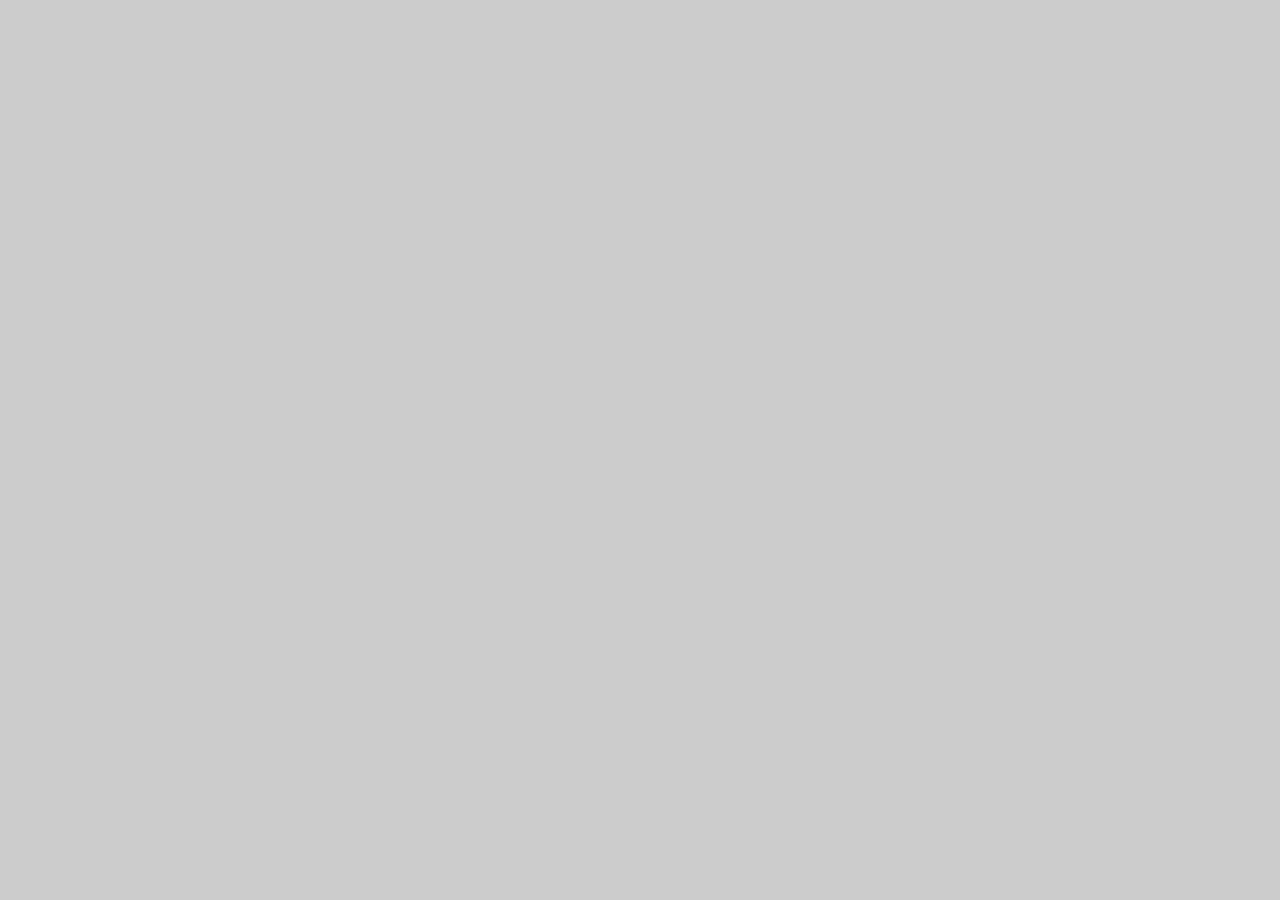
==== index.html @ 896a2d6a "version 1" ====
<!DOCTYPE html>
<html>
<head>
	<title>SKI-LEARN - Learn More, Think More, Archive More</title>
	<!-- META TAGS -->
	<meta charset="utf-8">
	<meta name="viewport" content="width=device-width, initial-scale=1.0">
	<meta name="author" content="Ski Learn">
	<meta name="description" content="Ski-Learn is a online educational platform the focuses on making learning easy">

	<!-- STYLES -->
	<link rel="stylesheet" href="assets/css/bootstrap.min.css">
	<link rel="stylesheet" href="assets/css/animsition.min.css">
	<link rel="stylesheet" href="assets/css/style.css">
	<link rel="stylesheet" href="assets/css/material-kit.css">
		<link rel="stylesheet" href="assets/css/font-awesome.min.css">
</head>
<body class="animsition">
		<!-- HERO SECTION  -->
	<div class="site-hero ">
		<div class=" bird-box">
			<div class="logo">

		<ul class="slides">
			<li>
				<div><span class="small-title uppercase montserrat-text">Welcome To</span></div>
				<div class="big-title uppercase montserrat-text">Ski-Learn</div>
				<h3>An online platform that uses various machine learning algorithm to help students study Faster and better than before.</h3>
				<a href="pre-register/signin.html" class="btn btn-info btn-raised btn-round">
					Pre-Register
				</a>
				<a type="button" class="btn btn-info btn-raised btn-round">
					Take Survey
				</a><br>
				<a href="https://twitter.com/basictechy" class="btn btn-success btn-raised btn-round">
					Meet Andrew Ben Richard <i class="fa fa-twitter-square"></i>
				</a>
				<a type="button" class="btn btn-success btn-raised btn-round">
					Crowd Fund Us @ Indiegogo <i class="fa fa-thumbs-up"></i>
				</a>
			</li>
			<!-- <li>
				<div><span class="small-title uppercase montserrat-text">Coming soon</span></div>
				<div class="big-title uppercase montserrat-text">Feel free to Pre-register</div>
				<p>You are free to pre-register to Ski-learn and also to take our questaionaire</p>
				<a type="button" class="btn btn-info btn-raised">
					Pre-Register
				</a>
				<a type="button" class="btn btn-info btn-raised">
					Take Survey
				</a>
			</li> -->
		</ul>
<style media="screen">
.willo {
    color: #3EBDF6;
    position: absolute;
    top: 96%;
    left: 31%;
    font-size: x-large;
    font-weight: bold;
}
</style>
		</div>
		<div class="col-md-12 willo" >
			<p>
				Coming to you by Andrew Ben Richard.
			</p>
		</div>
		</div>
	</div>

	<!-- SCRIPTS -->
	<script type="text/javascript" src="assets/js/jquery-2.1.4.min.js"></script>
	<script type="text/javascript" src="assets/js/jquery.flexslider.js"></script>
	<script type="text/javascript" src="assets/js/jquery.animsition.min.js"></script>
	<script type="text/javascript" src="assets/js/wow.min.js"></script>
	<script type="text/javascript" src="assets/js/main.js"></script>

	<script type="text/javascript" charset="utf-8">
		$(window).load(function() {
			new WOW().init();

			// initialise flexslider
			$('.site-hero').flexslider({
				animation: "fade",
				directionNav: false,
				controlNav: false,
				keyboardNav: true,
				slideToStart: 0,
				animationLoop: true,
				pauseOnHover: false,
				slideshowSpeed: 4000,
			});


			// initialize isotope
			var $container = $('.portfolio_container');
			$container.isotope({
				filter: '*',
			});

			$('.portfolio_filter a').click(function(){
				$('.portfolio_filter .active').removeClass('active');
				$(this).addClass('active');

				var selector = $(this).attr('data-filter');
				$container.isotope({
					filter: selector,
					animationOptions: {
						duration: 500,
						animationEngine : "jquery"
					}
				});
				return false;
			});
		});
	</script>
</body>
</html>
---- assets/css/style.css ----
@import url(https://fonts.googleapis.com/css?family=Montserrat:400,700); /* Montserrat font */
@import url(https://fonts.googleapis.com/css?family=Open+Sans:400,300,600,700,800); /* Open sans font */

body{
	/*background: rgb(41,182,246);*/
	color:#fff;
	font-family: "Open sans", sans-serif;
	font-size: 14px;
	-webkit-font-smoothing: antialiased;
    -moz-osx-font-smoothing: grayscale;
    overflow-x: hidden;
}
.site-hero ul.slides{
	height: 450px; /* 850 - 400 */
	width: 100%;
	position: absolute;
	top:100px;
}
.site-hero ul.slides li{
	opacity: 0;
	text-align: center;
	position: absolute;
	top:50%;
	left: 50%;
	-webkit-transform:translate(-50%, -50%);
	    -ms-transform:translate(-50%, -50%);
	        transform:translate(-50%, -50%);
}
.site-hero .small-title{
	color:#fff;
	padding: 7px 12px;
	background-color: rgb(3,169,244);
	display: inline-block;
}
.site-hero .big-title{
	font-size: 48px;
	color:rgb(3,169,244);
	padding: 10px 40px;
	border:solid 10px rgb(3,169,244);
	display: inline-block;
	margin-bottom: 30px;
}
.site-hero h3{
	width: 50%;
	margin: 0 auto;
	color:rgb(3,169,244);
	font-weight: bolder;
}


@media (max-width: 991px) {
	.site-hero ul.slides{height: 750px;}
	.agency{margin-top: 30px;}
	.agency img{margin-bottom: 30px;}
	.agency .section-title{margin: 0 auto;text-align: center;}
	.agency p{text-align: center;}
}

  .bird-box {
      position: relative;
      height: 705px;
      background-image: url(../../c.png);
      background-size: cover;
      background-position: top center;
      background-attachment: fixed;
      overflow: hidden;
      background-repeat: no-repeat;
  }
---- assets/css/material-kit.css ----
/* ANIMATION */
/* SHADOWS */
/* Shadows (from mdl http://www.getmdl.io/) */
body {
  background-color: #CCCCCC;
}
body.inverse {
  background: #333333;
}
body.inverse, body.inverse .form-control {
  color: #ffffff;
}
body.inverse .modal,
body.inverse .modal .form-control,
body.inverse .panel-default,
body.inverse .panel-default .form-control,
body.inverse .card,
body.inverse .card .form-control {
  background-color: initial;
  color: initial;
}

.life-of-material-kit {
  background: #FFFFFF;
}

body, h1, h2, h3, h4, h5, h6, .h1, .h2, .h3, .h4 {
  font-family: "Roboto", "Helvetica", "Arial", sans-serif;
  font-weight: 300;
  line-height: 1.5em;
}

a, a:hover, a:focus {
  color: #9c27b0;
}
a .material-icons, a:hover .material-icons, a:focus .material-icons {
  vertical-align: middle;
}

/*           Animations              */
.animation-transition-general, .carousel .carousel-indicators li {
  -webkit-transition: all 300ms linear;
  -moz-transition: all 300ms linear;
  -o-transition: all 300ms linear;
  -ms-transition: all 300ms linear;
  transition: all 300ms linear;
}

.animation-transition-slow {
  -webkit-transition: all 370ms linear;
  -moz-transition: all 370ms linear;
  -o-transition: all 370ms linear;
  -ms-transition: all 370ms linear;
  transition: all 370ms linear;
}

.animation-transition-fast, .navbar {
  -webkit-transition: all 150ms ease 0s;
  -moz-transition: all 150ms ease 0s;
  -o-transition: all 150ms ease 0s;
  -ms-transition: all 150ms ease 0s;
  transition: all 150ms ease 0s;
}

.form-horizontal .radio,
.form-horizontal .checkbox,
.form-horizontal .radio-inline,
.form-horizontal .checkbox-inline {
  padding-top: 0;
}
.form-horizontal .radio {
  margin-bottom: 10px;
}
.form-horizontal label {
  text-align: right;
}
.form-horizontal label.control-label {
  margin: 0;
}

.btn,
.input-group-btn .btn {
  border: none;
  border-radius: 3px;
  position: relative;
  padding: 12px 30px;
  margin: 10px 1px;
  font-size: 12px;
  font-weight: 400;
  text-transform: uppercase;
  letter-spacing: 0;
  will-change: box-shadow, transform;
  transition: box-shadow 0.2s cubic-bezier(0.4, 0, 1, 1), background-color 0.2s cubic-bezier(0.4, 0, 0.2, 1), color 0.2s cubic-bezier(0.4, 0, 0.2, 1);
  background: transparent;
}
.btn::-moz-focus-inner,
.input-group-btn .btn::-moz-focus-inner {
  border: 0;
}
.btn:not(.btn-raised),
.input-group-btn .btn:not(.btn-raised) {
  box-shadow: none;
}
.btn:not(.btn-raised), .btn:not(.btn-raised).btn-default,
.input-group-btn .btn:not(.btn-raised),
.input-group-btn .btn:not(.btn-raised).btn-default {
  color: rgba(0,0,0, 0.87);
}
.btn:not(.btn-raised).btn-inverse,
.input-group-btn .btn:not(.btn-raised).btn-inverse {
  color: #3f51b5;
}
.btn:not(.btn-raised).btn-primary,
.input-group-btn .btn:not(.btn-raised).btn-primary {
  color: #9c27b0;
}
.btn:not(.btn-raised).btn-success,
.input-group-btn .btn:not(.btn-raised).btn-success {
  color: #4caf50;
}
.btn:not(.btn-raised).btn-info,
.input-group-btn .btn:not(.btn-raised).btn-info {
  color: #03a9f4;
}
.btn:not(.btn-raised).btn-warning,
.input-group-btn .btn:not(.btn-raised).btn-warning {
  color: #fbc02d;
}
.btn:not(.btn-raised).btn-danger,
.input-group-btn .btn:not(.btn-raised).btn-danger {
  color: #f44336;
}
.btn:not(.btn-raised):not(.btn-link):hover, .btn:not(.btn-raised):not(.btn-link):focus,
.input-group-btn .btn:not(.btn-raised):not(.btn-link):hover,
.input-group-btn .btn:not(.btn-raised):not(.btn-link):focus {
  background-color: transparent;
}
.btn:focus, .btn:active, .btn:active:focus,
.input-group-btn .btn:focus,
.input-group-btn .btn:active,
.input-group-btn .btn:active:focus {
  outline: 0;
}
.btn.btn-raised, .btn.btn-raised.btn-default, .btn.btn-fab, .btn.btn-fab.btn-default, .btn-group-raised .btn, .btn-group-raised .btn.btn-default,
.input-group-btn .btn.btn-raised,
.input-group-btn .btn.btn-raised.btn-default,
.input-group-btn .btn.btn-fab,
.input-group-btn .btn.btn-fab.btn-default, .btn-group-raised
.input-group-btn .btn, .btn-group-raised
.input-group-btn .btn.btn-default {
  background-color: #EEEEEE;
  color: rgba(0,0,0, 0.87);
}
.btn.btn-raised.btn-inverse, .btn.btn-fab.btn-inverse, .btn-group-raised .btn.btn-inverse,
.input-group-btn .btn.btn-raised.btn-inverse,
.input-group-btn .btn.btn-fab.btn-inverse, .btn-group-raised
.input-group-btn .btn.btn-inverse {
  background-color: #3f51b5;
  color: contrast-color(#3f51b5, #000000, #ffffff);
}
.btn.btn-raised.btn-primary, .btn.btn-fab.btn-primary, .btn-group-raised .btn.btn-primary,
.input-group-btn .btn.btn-raised.btn-primary,
.input-group-btn .btn.btn-fab.btn-primary, .btn-group-raised
.input-group-btn .btn.btn-primary {
  background-color: #9c27b0;
  color: #ffffff;
}
.btn.btn-raised.btn-success, .btn.btn-fab.btn-success, .btn-group-raised .btn.btn-success,
.input-group-btn .btn.btn-raised.btn-success,
.input-group-btn .btn.btn-fab.btn-success, .btn-group-raised
.input-group-btn .btn.btn-success {
  background-color: #4caf50;
  color: #ffffff;
}
.btn.btn-raised.btn-info, .btn.btn-fab.btn-info, .btn-group-raised .btn.btn-info,
.input-group-btn .btn.btn-raised.btn-info,
.input-group-btn .btn.btn-fab.btn-info, .btn-group-raised
.input-group-btn .btn.btn-info {
  background-color: #03a9f4;
  color: #ffffff;
}
.btn.btn-raised.btn-warning, .btn.btn-fab.btn-warning, .btn-group-raised .btn.btn-warning,
.input-group-btn .btn.btn-raised.btn-warning,
.input-group-btn .btn.btn-fab.btn-warning, .btn-group-raised
.input-group-btn .btn.btn-warning {
  background-color: #fbc02d;
  color: #ffffff;
}
.btn.btn-raised.btn-danger, .btn.btn-fab.btn-danger, .btn-group-raised .btn.btn-danger,
.input-group-btn .btn.btn-raised.btn-danger,
.input-group-btn .btn.btn-fab.btn-danger, .btn-group-raised
.input-group-btn .btn.btn-danger {
  background-color: #f44336;
  color: #ffffff;
}
.btn.btn-raised:not(.btn-link), .btn-group-raised .btn:not(.btn-link),
.input-group-btn .btn.btn-raised:not(.btn-link), .btn-group-raised
.input-group-btn .btn:not(.btn-link) {
  box-shadow: 0 2px 2px 0 rgba(0, 0, 0, 0.14), 0 3px 1px -2px rgba(0, 0, 0, 0.2), 0 1px 5px 0 rgba(0, 0, 0, 0.12);
}
.btn.btn-raised:not(.btn-link):hover, .btn.btn-raised:not(.btn-link):focus, .btn.btn-raised:not(.btn-link).active, .btn.btn-raised:not(.btn-link):active, .btn-group-raised .btn:not(.btn-link):hover, .btn-group-raised .btn:not(.btn-link):focus, .btn-group-raised .btn:not(.btn-link).active, .btn-group-raised .btn:not(.btn-link):active,
.input-group-btn .btn.btn-raised:not(.btn-link):hover,
.input-group-btn .btn.btn-raised:not(.btn-link):focus,
.input-group-btn .btn.btn-raised:not(.btn-link).active,
.input-group-btn .btn.btn-raised:not(.btn-link):active, .btn-group-raised
.input-group-btn .btn:not(.btn-link):hover, .btn-group-raised
.input-group-btn .btn:not(.btn-link):focus, .btn-group-raised
.input-group-btn .btn:not(.btn-link).active, .btn-group-raised
.input-group-btn .btn:not(.btn-link):active {
  outline: 0;
}
.btn.btn-raised:not(.btn-link):hover, .btn.btn-raised:not(.btn-link):hover.btn-default, .btn.btn-raised:not(.btn-link):focus, .btn.btn-raised:not(.btn-link):focus.btn-default, .btn.btn-raised:not(.btn-link).active, .btn.btn-raised:not(.btn-link).active.btn-default, .btn.btn-raised:not(.btn-link):active, .btn.btn-raised:not(.btn-link):active.btn-default, .btn-group-raised .btn:not(.btn-link):hover, .btn-group-raised .btn:not(.btn-link):hover.btn-default, .btn-group-raised .btn:not(.btn-link):focus, .btn-group-raised .btn:not(.btn-link):focus.btn-default, .btn-group-raised .btn:not(.btn-link).active, .btn-group-raised .btn:not(.btn-link).active.btn-default, .btn-group-raised .btn:not(.btn-link):active, .btn-group-raised .btn:not(.btn-link):active.btn-default,
.input-group-btn .btn.btn-raised:not(.btn-link):hover,
.input-group-btn .btn.btn-raised:not(.btn-link):hover.btn-default,
.input-group-btn .btn.btn-raised:not(.btn-link):focus,
.input-group-btn .btn.btn-raised:not(.btn-link):focus.btn-default,
.input-group-btn .btn.btn-raised:not(.btn-link).active,
.input-group-btn .btn.btn-raised:not(.btn-link).active.btn-default,
.input-group-btn .btn.btn-raised:not(.btn-link):active,
.input-group-btn .btn.btn-raised:not(.btn-link):active.btn-default, .btn-group-raised
.input-group-btn .btn:not(.btn-link):hover, .btn-group-raised
.input-group-btn .btn:not(.btn-link):hover.btn-default, .btn-group-raised
.input-group-btn .btn:not(.btn-link):focus, .btn-group-raised
.input-group-btn .btn:not(.btn-link):focus.btn-default, .btn-group-raised
.input-group-btn .btn:not(.btn-link).active, .btn-group-raised
.input-group-btn .btn:not(.btn-link).active.btn-default, .btn-group-raised
.input-group-btn .btn:not(.btn-link):active, .btn-group-raised
.input-group-btn .btn:not(.btn-link):active.btn-default {
  background-color: contrast-color(#EEEEEE, #e4e4e4, #f8f8f8);
}
.btn.btn-raised:not(.btn-link):hover.btn-inverse, .btn.btn-raised:not(.btn-link):focus.btn-inverse, .btn.btn-raised:not(.btn-link).active.btn-inverse, .btn.btn-raised:not(.btn-link):active.btn-inverse, .btn-group-raised .btn:not(.btn-link):hover.btn-inverse, .btn-group-raised .btn:not(.btn-link):focus.btn-inverse, .btn-group-raised .btn:not(.btn-link).active.btn-inverse, .btn-group-raised .btn:not(.btn-link):active.btn-inverse,
.input-group-btn .btn.btn-raised:not(.btn-link):hover.btn-inverse,
.input-group-btn .btn.btn-raised:not(.btn-link):focus.btn-inverse,
.input-group-btn .btn.btn-raised:not(.btn-link).active.btn-inverse,
.input-group-btn .btn.btn-raised:not(.btn-link):active.btn-inverse, .btn-group-raised
.input-group-btn .btn:not(.btn-link):hover.btn-inverse, .btn-group-raised
.input-group-btn .btn:not(.btn-link):focus.btn-inverse, .btn-group-raised
.input-group-btn .btn:not(.btn-link).active.btn-inverse, .btn-group-raised
.input-group-btn .btn:not(.btn-link):active.btn-inverse {
  background-color: contrast-color(#3f51b5, #3a4aa6, #495bc0);
}
.btn.btn-raised:not(.btn-link):hover.btn-primary, .btn.btn-raised:not(.btn-link):focus.btn-primary, .btn.btn-raised:not(.btn-link).active.btn-primary, .btn.btn-raised:not(.btn-link):active.btn-primary, .btn-group-raised .btn:not(.btn-link):hover.btn-primary, .btn-group-raised .btn:not(.btn-link):focus.btn-primary, .btn-group-raised .btn:not(.btn-link).active.btn-primary, .btn-group-raised .btn:not(.btn-link):active.btn-primary,
.input-group-btn .btn.btn-raised:not(.btn-link):hover.btn-primary,
.input-group-btn .btn.btn-raised:not(.btn-link):focus.btn-primary,
.input-group-btn .btn.btn-raised:not(.btn-link).active.btn-primary,
.input-group-btn .btn.btn-raised:not(.btn-link):active.btn-primary, .btn-group-raised
.input-group-btn .btn:not(.btn-link):hover.btn-primary, .btn-group-raised
.input-group-btn .btn:not(.btn-link):focus.btn-primary, .btn-group-raised
.input-group-btn .btn:not(.btn-link).active.btn-primary, .btn-group-raised
.input-group-btn .btn:not(.btn-link):active.btn-primary {
  background-color: contrast-color(#9c27b0, #8d239f, #ab2bc1);
}
.btn.btn-raised:not(.btn-link):hover.btn-success, .btn.btn-raised:not(.btn-link):focus.btn-success, .btn.btn-raised:not(.btn-link).active.btn-success, .btn.btn-raised:not(.btn-link):active.btn-success, .btn-group-raised .btn:not(.btn-link):hover.btn-success, .btn-group-raised .btn:not(.btn-link):focus.btn-success, .btn-group-raised .btn:not(.btn-link).active.btn-success, .btn-group-raised .btn:not(.btn-link):active.btn-success,
.input-group-btn .btn.btn-raised:not(.btn-link):hover.btn-success,
.input-group-btn .btn.btn-raised:not(.btn-link):focus.btn-success,
.input-group-btn .btn.btn-raised:not(.btn-link).active.btn-success,
.input-group-btn .btn.btn-raised:not(.btn-link):active.btn-success, .btn-group-raised
.input-group-btn .btn:not(.btn-link):hover.btn-success, .btn-group-raised
.input-group-btn .btn:not(.btn-link):focus.btn-success, .btn-group-raised
.input-group-btn .btn:not(.btn-link).active.btn-success, .btn-group-raised
.input-group-btn .btn:not(.btn-link):active.btn-success {
  background-color: contrast-color(#4caf50, #46a149, #59b75c);
}
.btn.btn-raised:not(.btn-link):hover.btn-info, .btn.btn-raised:not(.btn-link):focus.btn-info, .btn.btn-raised:not(.btn-link).active.btn-info, .btn.btn-raised:not(.btn-link):active.btn-info, .btn-group-raised .btn:not(.btn-link):hover.btn-info, .btn-group-raised .btn:not(.btn-link):focus.btn-info, .btn-group-raised .btn:not(.btn-link).active.btn-info, .btn-group-raised .btn:not(.btn-link):active.btn-info,
.input-group-btn .btn.btn-raised:not(.btn-link):hover.btn-info,
.input-group-btn .btn.btn-raised:not(.btn-link):focus.btn-info,
.input-group-btn .btn.btn-raised:not(.btn-link).active.btn-info,
.input-group-btn .btn.btn-raised:not(.btn-link):active.btn-info, .btn-group-raised
.input-group-btn .btn:not(.btn-link):hover.btn-info, .btn-group-raised
.input-group-btn .btn:not(.btn-link):focus.btn-info, .btn-group-raised
.input-group-btn .btn:not(.btn-link).active.btn-info, .btn-group-raised
.input-group-btn .btn:not(.btn-link):active.btn-info {
  background-color: contrast-color(#03a9f4, #039be0, #0fb2fc);
}
.btn.btn-raised:not(.btn-link):hover.btn-warning, .btn.btn-raised:not(.btn-link):focus.btn-warning, .btn.btn-raised:not(.btn-link).active.btn-warning, .btn.btn-raised:not(.btn-link):active.btn-warning, .btn-group-raised .btn:not(.btn-link):hover.btn-warning, .btn-group-raised .btn:not(.btn-link):focus.btn-warning, .btn-group-raised .btn:not(.btn-link).active.btn-warning, .btn-group-raised .btn:not(.btn-link):active.btn-warning,
.input-group-btn .btn.btn-raised:not(.btn-link):hover.btn-warning,
.input-group-btn .btn.btn-raised:not(.btn-link):focus.btn-warning,
.input-group-btn .btn.btn-raised:not(.btn-link).active.btn-warning,
.input-group-btn .btn.btn-raised:not(.btn-link):active.btn-warning, .btn-group-raised
.input-group-btn .btn:not(.btn-link):hover.btn-warning, .btn-group-raised
.input-group-btn .btn:not(.btn-link):focus.btn-warning, .btn-group-raised
.input-group-btn .btn:not(.btn-link).active.btn-warning, .btn-group-raised
.input-group-btn .btn:not(.btn-link):active.btn-warning {
  background-color: contrast-color(#fbc02d, #fbba19, #fbc641);
}
.btn.btn-raised:not(.btn-link):hover.btn-danger, .btn.btn-raised:not(.btn-link):focus.btn-danger, .btn.btn-raised:not(.btn-link).active.btn-danger, .btn.btn-raised:not(.btn-link):active.btn-danger, .btn-group-raised .btn:not(.btn-link):hover.btn-danger, .btn-group-raised .btn:not(.btn-link):focus.btn-danger, .btn-group-raised .btn:not(.btn-link).active.btn-danger, .btn-group-raised .btn:not(.btn-link):active.btn-danger,
.input-group-btn .btn.btn-raised:not(.btn-link):hover.btn-danger,
.input-group-btn .btn.btn-raised:not(.btn-link):focus.btn-danger,
.input-group-btn .btn.btn-raised:not(.btn-link).active.btn-danger,
.input-group-btn .btn.btn-raised:not(.btn-link):active.btn-danger, .btn-group-raised
.input-group-btn .btn:not(.btn-link):hover.btn-danger, .btn-group-raised
.input-group-btn .btn:not(.btn-link):focus.btn-danger, .btn-group-raised
.input-group-btn .btn:not(.btn-link).active.btn-danger, .btn-group-raised
.input-group-btn .btn:not(.btn-link):active.btn-danger {
  background-color: contrast-color(#f44336, #f33123, #f55549);
}
.btn.btn-raised:not(.btn-link):hover, .btn.btn-raised:not(.btn-link):hover:focus, .btn.btn-raised:not(.btn-link):hover.active, .btn.btn-raised:not(.btn-link):hover.active:focus, .btn.btn-raised:not(.btn-link):hover:active, .btn.btn-raised:not(.btn-link):hover:active:focus, .btn-group-raised .btn:not(.btn-link):hover, .btn-group-raised .btn:not(.btn-link):hover:focus, .btn-group-raised .btn:not(.btn-link):hover.active, .btn-group-raised .btn:not(.btn-link):hover.active:focus, .btn-group-raised .btn:not(.btn-link):hover:active, .btn-group-raised .btn:not(.btn-link):hover:active:focus,
.input-group-btn .btn.btn-raised:not(.btn-link):hover,
.input-group-btn .btn.btn-raised:not(.btn-link):hover:focus,
.input-group-btn .btn.btn-raised:not(.btn-link):hover.active,
.input-group-btn .btn.btn-raised:not(.btn-link):hover.active:focus,
.input-group-btn .btn.btn-raised:not(.btn-link):hover:active,
.input-group-btn .btn.btn-raised:not(.btn-link):hover:active:focus, .btn-group-raised
.input-group-btn .btn:not(.btn-link):hover, .btn-group-raised
.input-group-btn .btn:not(.btn-link):hover:focus, .btn-group-raised
.input-group-btn .btn:not(.btn-link):hover.active, .btn-group-raised
.input-group-btn .btn:not(.btn-link):hover.active:focus, .btn-group-raised
.input-group-btn .btn:not(.btn-link):hover:active, .btn-group-raised
.input-group-btn .btn:not(.btn-link):hover:active:focus {
  box-shadow: 0 0 8px rgba(0, 0, 0, 0.18), 0 8px 16px rgba(0, 0, 0, 0.36);
}
.btn.btn-round,
.input-group-btn .btn.btn-round {
  border-radius: 30px;
}
.btn i.material-icons,
.input-group-btn .btn i.material-icons {
  vertical-align: middle;
  font-size: 17px;
  top: -1px;
  position: relative;
}
.btn.btn-fab,
.input-group-btn .btn.btn-fab {
  border-radius: 50%;
  font-size: 24px;
  height: 56px;
  margin: auto;
  min-width: 56px;
  width: 56px;
  padding: 0;
  overflow: hidden;
  box-shadow: 0 1px 1.5px 0 rgba(0, 0, 0, 0.12), 0 1px 1px 0 rgba(0, 0, 0, 0.24);
  position: relative;
  line-height: normal;
}
.btn.btn-fab .ripple-container,
.input-group-btn .btn.btn-fab .ripple-container {
  border-radius: 50%;
}
.btn.btn-fab.btn-fab-mini, .btn-group-sm .btn.btn-fab,
.input-group-btn .btn.btn-fab.btn-fab-mini, .btn-group-sm
.input-group-btn .btn.btn-fab {
  height: 40px;
  min-width: 40px;
  width: 40px;
}
.btn.btn-fab.btn-fab-mini.material-icons, .btn-group-sm .btn.btn-fab.material-icons,
.input-group-btn .btn.btn-fab.btn-fab-mini.material-icons, .btn-group-sm
.input-group-btn .btn.btn-fab.material-icons {
  top: -3.5px;
  left: -3.5px;
}
.btn.btn-fab.btn-fab-mini .material-icons, .btn-group-sm .btn.btn-fab .material-icons,
.input-group-btn .btn.btn-fab.btn-fab-mini .material-icons, .btn-group-sm
.input-group-btn .btn.btn-fab .material-icons {
  font-size: 17px;
}
.btn.btn-fab i.material-icons,
.input-group-btn .btn.btn-fab i.material-icons {
  position: absolute;
  top: 50%;
  left: 50%;
  transform: translate(-12px, -12px);
  line-height: 24px;
  width: 24px;
  font-size: 24px;
}
.btn.btn-lg, .btn-group-lg .btn,
.input-group-btn .btn.btn-lg, .btn-group-lg
.input-group-btn .btn {
  font-size: 14px;
  padding: 18px 36px;
}
.btn.btn-sm, .btn-group-sm .btn,
.input-group-btn .btn.btn-sm, .btn-group-sm
.input-group-btn .btn {
  padding: 5px 20px;
  font-size: 11px;
}
.btn.btn-xs, .btn-group-xs .btn,
.input-group-btn .btn.btn-xs, .btn-group-xs
.input-group-btn .btn {
  padding: 4px 15px;
  font-size: 10px;
}

.btn-just-icon {
  font-size: 20px;
  padding: 6px 11px;
}

fieldset[disabled][disabled] .btn, .btn.disabled, .btn:disabled, .btn[disabled][disabled], fieldset[disabled][disabled]
.input-group-btn .btn,
.input-group-btn .btn.disabled,
.input-group-btn .btn:disabled,
.input-group-btn .btn[disabled][disabled], fieldset[disabled][disabled]
.btn-group,
.btn-group.disabled,
.btn-group:disabled,
.btn-group[disabled][disabled], fieldset[disabled][disabled]
.btn-group-vertical,
.btn-group-vertical.disabled,
.btn-group-vertical:disabled,
.btn-group-vertical[disabled][disabled] {
  color: rgba(0, 0, 0, 0.26);
  background: transparent;
}
.theme-dark fieldset[disabled][disabled] .btn, .theme-dark .btn.disabled, .theme-dark .btn:disabled, .theme-dark .btn[disabled][disabled], .theme-dark fieldset[disabled][disabled]
.input-group-btn .btn, .theme-dark
.input-group-btn .btn.disabled, .theme-dark
.input-group-btn .btn:disabled, .theme-dark
.input-group-btn .btn[disabled][disabled], .theme-dark fieldset[disabled][disabled]
.btn-group, .theme-dark
.btn-group.disabled, .theme-dark
.btn-group:disabled, .theme-dark
.btn-group[disabled][disabled], .theme-dark fieldset[disabled][disabled]
.btn-group-vertical, .theme-dark
.btn-group-vertical.disabled, .theme-dark
.btn-group-vertical:disabled, .theme-dark
.btn-group-vertical[disabled][disabled] {
  color: rgba(255, 255, 255, 0.3);
}
fieldset[disabled][disabled] .btn.btn-raised, fieldset[disabled][disabled] .btn.btn-raised.active, fieldset[disabled][disabled] .btn.btn-raised:active, fieldset[disabled][disabled] .btn.btn-raised:focus:not(:active), fieldset[disabled][disabled] .btn.btn-group-raised, fieldset[disabled][disabled] .btn.btn-group-raised.active, fieldset[disabled][disabled] .btn.btn-group-raised:active, fieldset[disabled][disabled] .btn.btn-group-raised:focus:not(:active), .btn.disabled.btn-raised, .btn.disabled.btn-raised.active, .btn.disabled.btn-raised:active, .btn.disabled.btn-raised:focus:not(:active), .btn.disabled.btn-group-raised, .btn.disabled.btn-group-raised.active, .btn.disabled.btn-group-raised:active, .btn.disabled.btn-group-raised:focus:not(:active), .btn:disabled.btn-raised, .btn:disabled.btn-raised.active, .btn:disabled.btn-raised:active, .btn:disabled.btn-raised:focus:not(:active), .btn:disabled.btn-group-raised, .btn:disabled.btn-group-raised.active, .btn:disabled.btn-group-raised:active, .btn:disabled.btn-group-raised:focus:not(:active), .btn[disabled][disabled].btn-raised, .btn[disabled][disabled].btn-raised.active, .btn[disabled][disabled].btn-raised:active, .btn[disabled][disabled].btn-raised:focus:not(:active), .btn[disabled][disabled].btn-group-raised, .btn[disabled][disabled].btn-group-raised.active, .btn[disabled][disabled].btn-group-raised:active, .btn[disabled][disabled].btn-group-raised:focus:not(:active), fieldset[disabled][disabled]
.input-group-btn .btn.btn-raised, fieldset[disabled][disabled]
.input-group-btn .btn.btn-raised.active, fieldset[disabled][disabled]
.input-group-btn .btn.btn-raised:active, fieldset[disabled][disabled]
.input-group-btn .btn.btn-raised:focus:not(:active), fieldset[disabled][disabled]
.input-group-btn .btn.btn-group-raised, fieldset[disabled][disabled]
.input-group-btn .btn.btn-group-raised.active, fieldset[disabled][disabled]
.input-group-btn .btn.btn-group-raised:active, fieldset[disabled][disabled]
.input-group-btn .btn.btn-group-raised:focus:not(:active),
.input-group-btn .btn.disabled.btn-raised,
.input-group-btn .btn.disabled.btn-raised.active,
.input-group-btn .btn.disabled.btn-raised:active,
.input-group-btn .btn.disabled.btn-raised:focus:not(:active),
.input-group-btn .btn.disabled.btn-group-raised,
.input-group-btn .btn.disabled.btn-group-raised.active,
.input-group-btn .btn.disabled.btn-group-raised:active,
.input-group-btn .btn.disabled.btn-group-raised:focus:not(:active),
.input-group-btn .btn:disabled.btn-raised,
.input-group-btn .btn:disabled.btn-raised.active,
.input-group-btn .btn:disabled.btn-raised:active,
.input-group-btn .btn:disabled.btn-raised:focus:not(:active),
.input-group-btn .btn:disabled.btn-group-raised,
.input-group-btn .btn:disabled.btn-group-raised.active,
.input-group-btn .btn:disabled.btn-group-raised:active,
.input-group-btn .btn:disabled.btn-group-raised:focus:not(:active),
.input-group-btn .btn[disabled][disabled].btn-raised,
.input-group-btn .btn[disabled][disabled].btn-raised.active,
.input-group-btn .btn[disabled][disabled].btn-raised:active,
.input-group-btn .btn[disabled][disabled].btn-raised:focus:not(:active),
.input-group-btn .btn[disabled][disabled].btn-group-raised,
.input-group-btn .btn[disabled][disabled].btn-group-raised.active,
.input-group-btn .btn[disabled][disabled].btn-group-raised:active,
.input-group-btn .btn[disabled][disabled].btn-group-raised:focus:not(:active), fieldset[disabled][disabled]
.btn-group.btn-raised, fieldset[disabled][disabled]
.btn-group.btn-raised.active, fieldset[disabled][disabled]
.btn-group.btn-raised:active, fieldset[disabled][disabled]
.btn-group.btn-raised:focus:not(:active), fieldset[disabled][disabled]
.btn-group.btn-group-raised, fieldset[disabled][disabled]
.btn-group.btn-group-raised.active, fieldset[disabled][disabled]
.btn-group.btn-group-raised:active, fieldset[disabled][disabled]
.btn-group.btn-group-raised:focus:not(:active),
.btn-group.disabled.btn-raised,
.btn-group.disabled.btn-raised.active,
.btn-group.disabled.btn-raised:active,
.btn-group.disabled.btn-raised:focus:not(:active),
.btn-group.disabled.btn-group-raised,
.btn-group.disabled.btn-group-raised.active,
.btn-group.disabled.btn-group-raised:active,
.btn-group.disabled.btn-group-raised:focus:not(:active),
.btn-group:disabled.btn-raised,
.btn-group:disabled.btn-raised.active,
.btn-group:disabled.btn-raised:active,
.btn-group:disabled.btn-raised:focus:not(:active),
.btn-group:disabled.btn-group-raised,
.btn-group:disabled.btn-group-raised.active,
.btn-group:disabled.btn-group-raised:active,
.btn-group:disabled.btn-group-raised:focus:not(:active),
.btn-group[disabled][disabled].btn-raised,
.btn-group[disabled][disabled].btn-raised.active,
.btn-group[disabled][disabled].btn-raised:active,
.btn-group[disabled][disabled].btn-raised:focus:not(:active),
.btn-group[disabled][disabled].btn-group-raised,
.btn-group[disabled][disabled].btn-group-raised.active,
.btn-group[disabled][disabled].btn-group-raised:active,
.btn-group[disabled][disabled].btn-group-raised:focus:not(:active), fieldset[disabled][disabled]
.btn-group-vertical.btn-raised, fieldset[disabled][disabled]
.btn-group-vertical.btn-raised.active, fieldset[disabled][disabled]
.btn-group-vertical.btn-raised:active, fieldset[disabled][disabled]
.btn-group-vertical.btn-raised:focus:not(:active), fieldset[disabled][disabled]
.btn-group-vertical.btn-group-raised, fieldset[disabled][disabled]
.btn-group-vertical.btn-group-raised.active, fieldset[disabled][disabled]
.btn-group-vertical.btn-group-raised:active, fieldset[disabled][disabled]
.btn-group-vertical.btn-group-raised:focus:not(:active),
.btn-group-vertical.disabled.btn-raised,
.btn-group-vertical.disabled.btn-raised.active,
.btn-group-vertical.disabled.btn-raised:active,
.btn-group-vertical.disabled.btn-raised:focus:not(:active),
.btn-group-vertical.disabled.btn-group-raised,
.btn-group-vertical.disabled.btn-group-raised.active,
.btn-group-vertical.disabled.btn-group-raised:active,
.btn-group-vertical.disabled.btn-group-raised:focus:not(:active),
.btn-group-vertical:disabled.btn-raised,
.btn-group-vertical:disabled.btn-raised.active,
.btn-group-vertical:disabled.btn-raised:active,
.btn-group-vertical:disabled.btn-raised:focus:not(:active),
.btn-group-vertical:disabled.btn-group-raised,
.btn-group-vertical:disabled.btn-group-raised.active,
.btn-group-vertical:disabled.btn-group-raised:active,
.btn-group-vertical:disabled.btn-group-raised:focus:not(:active),
.btn-group-vertical[disabled][disabled].btn-raised,
.btn-group-vertical[disabled][disabled].btn-raised.active,
.btn-group-vertical[disabled][disabled].btn-raised:active,
.btn-group-vertical[disabled][disabled].btn-raised:focus:not(:active),
.btn-group-vertical[disabled][disabled].btn-group-raised,
.btn-group-vertical[disabled][disabled].btn-group-raised.active,
.btn-group-vertical[disabled][disabled].btn-group-raised:active,
.btn-group-vertical[disabled][disabled].btn-group-raised:focus:not(:active) {
  box-shadow: none;
}

.btn-group,
.btn-group-vertical {
  position: relative;
  margin: 10px 1px;
}
.btn-group.open > .dropdown-toggle.btn, .btn-group.open > .dropdown-toggle.btn.btn-default,
.btn-group-vertical.open > .dropdown-toggle.btn,
.btn-group-vertical.open > .dropdown-toggle.btn.btn-default {
  background-color: #EEEEEE;
}
.btn-group.open > .dropdown-toggle.btn.btn-inverse,
.btn-group-vertical.open > .dropdown-toggle.btn.btn-inverse {
  background-color: #3f51b5;
}
.btn-group.open > .dropdown-toggle.btn.btn-primary,
.btn-group-vertical.open > .dropdown-toggle.btn.btn-primary {
  background-color: #9c27b0;
}
.btn-group.open > .dropdown-toggle.btn.btn-success,
.btn-group-vertical.open > .dropdown-toggle.btn.btn-success {
  background-color: #4caf50;
}
.btn-group.open > .dropdown-toggle.btn.btn-info,
.btn-group-vertical.open > .dropdown-toggle.btn.btn-info {
  background-color: #03a9f4;
}
.btn-group.open > .dropdown-toggle.btn.btn-warning,
.btn-group-vertical.open > .dropdown-toggle.btn.btn-warning {
  background-color: #fbc02d;
}
.btn-group.open > .dropdown-toggle.btn.btn-danger,
.btn-group-vertical.open > .dropdown-toggle.btn.btn-danger {
  background-color: #f44336;
}
.btn-group .dropdown-menu,
.btn-group-vertical .dropdown-menu {
  border-radius: 0 0 3px 3px;
}
.btn-group.btn-group-raised,
.btn-group-vertical.btn-group-raised {
  box-shadow: 0 2px 2px 0 rgba(0, 0, 0, 0.14), 0 3px 1px -2px rgba(0, 0, 0, 0.2), 0 1px 5px 0 rgba(0, 0, 0, 0.12);
}
.btn-group .btn + .btn,
.btn-group .btn,
.btn-group .btn:active,
.btn-group .btn-group,
.btn-group-vertical .btn + .btn,
.btn-group-vertical .btn,
.btn-group-vertical .btn:active,
.btn-group-vertical .btn-group {
  margin: 0;
}

.close {
  font-size: inherit;
  color: #FFFFFF;
  opacity: .9;
  text-shadow: none;
}
.close:hover, .close:focus {
  opacity: 1;
  color: #FFFFFF;
}
.close i {
  font-size: 20px;
}

.checkbox label {
  cursor: pointer;
  padding-left: 0;
  color: rgba(0,0,0, 0.26);
}
.form-group.is-focused .checkbox label {
  color: rgba(0,0,0, 0.26);
}
.form-group.is-focused .checkbox label:hover, .form-group.is-focused .checkbox label:focus {
  color: rgba(0,0,0, .54);
}
fieldset[disabled] .form-group.is-focused .checkbox label {
  color: rgba(0,0,0, 0.26);
}
.checkbox input[type=checkbox] {
  opacity: 0;
  position: absolute;
  margin: 0;
  z-index: -1;
  width: 0;
  height: 0;
  overflow: hidden;
  left: 0;
  pointer-events: none;
}
.checkbox .checkbox-material {
  vertical-align: middle;
  position: relative;
  top: 3px;
  padding-right: 5px;
}
.checkbox .checkbox-material:before {
  display: block;
  position: absolute;
  left: 0;
  content: "";
  background-color: rgba(0, 0, 0, 0.84);
  height: 20px;
  width: 20px;
  border-radius: 100%;
  z-index: 1;
  opacity: 0;
  margin: 0;
  transform: scale3d(2.3, 2.3, 1);
}
.checkbox .checkbox-material .check {
  position: relative;
  display: inline-block;
  width: 20px;
  height: 20px;
  border: 1px solid rgba(0,0,0, .54);
  overflow: hidden;
  z-index: 1;
  border-radius: 3px;
}
.checkbox .checkbox-material .check:before {
  position: absolute;
  content: "";
  transform: rotate(45deg);
  display: block;
  margin-top: -3px;
  margin-left: 7px;
  width: 0;
  height: 0;
  background: red;
  box-shadow: 0 0 0 0, 0 0 0 0, 0 0 0 0, 0 0 0 0, 0 0 0 0, 0 0 0 0, 0 0 0 0 inset;
  animation: checkbox-off 0.3s forwards;
}
.checkbox input[type=checkbox]:focus + .checkbox-material .check:after {
  opacity: 0.2;
}
.checkbox input[type=checkbox]:checked + .checkbox-material .check {
  background: #9c27b0;
}
.checkbox input[type=checkbox]:checked + .checkbox-material .check:before {
  color: #FFFFFF;
  box-shadow: 0 0 0 10px, 10px -10px 0 10px, 32px 0 0 20px, 0px 32px 0 20px, -5px 5px 0 10px, 20px -12px 0 11px;
  animation: checkbox-on 0.3s forwards;
}
.checkbox input[type=checkbox]:checked + .checkbox-material:before {
  animation: rippleOn 500ms;
}
.checkbox input[type=checkbox]:checked + .checkbox-material .check:after {
  animation: rippleOn 500ms forwards;
}
.checkbox input[type=checkbox]:not(:checked) + .checkbox-material:before {
  animation: rippleOff 500ms;
}
.checkbox input[type=checkbox]:not(:checked) + .checkbox-material .check:after {
  animation: rippleOff 500ms;
}
fieldset[disabled] .checkbox, fieldset[disabled] .checkbox input[type=checkbox],
.checkbox input[type=checkbox][disabled] ~ .checkbox-material .check,
.checkbox input[type=checkbox][disabled] + .circle {
  opacity: 0.5;
}
.checkbox input[type=checkbox][disabled] ~ .checkbox-material .check {
  border-color: #000000;
  opacity: .26;
}
.checkbox input[type=checkbox][disabled] + .checkbox-material .check:after {
  background-color: rgba(0,0,0, 0.87);
  transform: rotate(-45deg);
}

@keyframes checkbox-on {
  0% {
    box-shadow: 0 0 0 10px, 10px -10px 0 10px, 32px 0 0 20px, 0px 32px 0 20px, -5px 5px 0 10px, 15px 2px 0 11px;
  }
  50% {
    box-shadow: 0 0 0 10px, 10px -10px 0 10px, 32px 0 0 20px, 0px 32px 0 20px, -5px 5px 0 10px, 20px 2px 0 11px;
  }
  100% {
    box-shadow: 0 0 0 10px, 10px -10px 0 10px, 32px 0 0 20px, 0px 32px 0 20px, -5px 5px 0 10px, 20px -12px 0 11px;
  }
}
@keyframes rippleOn {
  0% {
    opacity: 0;
  }
  50% {
    opacity: 0.2;
  }
  100% {
    opacity: 0;
  }
}
@keyframes rippleOff {
  0% {
    opacity: 0;
  }
  50% {
    opacity: 0.2;
  }
  100% {
    opacity: 0;
  }
}
.togglebutton {
  vertical-align: middle;
}
.togglebutton, .togglebutton label, .togglebutton input, .togglebutton .toggle {
  user-select: none;
}
.togglebutton label {
  cursor: pointer;
  color: rgba(0,0,0, 0.26);
}
.form-group.is-focused .togglebutton label {
  color: rgba(0,0,0, 0.26);
}
.form-group.is-focused .togglebutton label:hover, .form-group.is-focused .togglebutton label:focus {
  color: rgba(0,0,0, .54);
}
fieldset[disabled] .form-group.is-focused .togglebutton label {
  color: rgba(0,0,0, 0.26);
}
.togglebutton label input[type=checkbox] {
  opacity: 0;
  width: 0;
  height: 0;
}
.togglebutton label .toggle {
  text-align: left;
  margin-left: 5px;
}
.togglebutton label .toggle,
.togglebutton label input[type=checkbox][disabled] + .toggle {
  content: "";
  display: inline-block;
  width: 30px;
  height: 15px;
  background-color: rgba(80, 80, 80, 0.7);
  border-radius: 15px;
  margin-right: 15px;
  transition: background 0.3s ease;
  vertical-align: middle;
}
.togglebutton label .toggle:after {
  content: "";
  display: inline-block;
  width: 20px;
  height: 20px;
  background-color: #FFFFFF;
  border-radius: 20px;
  position: relative;
  box-shadow: 0 1px 3px 1px rgba(0, 0, 0, 0.4);
  left: -5px;
  top: -3px;
  border: 1px solid rgba(0,0,0, .54);
  transition: left 0.3s ease, background 0.3s ease, box-shadow 0.1s ease;
}
.togglebutton label input[type=checkbox][disabled] + .toggle:after, .togglebutton label input[type=checkbox][disabled]:checked + .toggle:after {
  background-color: #BDBDBD;
}
.togglebutton label input[type=checkbox] + .toggle:active:after, .togglebutton label input[type=checkbox][disabled] + .toggle:active:after {
  box-shadow: 0 1px 3px 1px rgba(0, 0, 0, 0.4), 0 0 0 15px rgba(0, 0, 0, 0.1);
}
.togglebutton label input[type=checkbox]:checked + .toggle:after {
  left: 15px;
}
.togglebutton label input[type=checkbox]:checked + .toggle {
  background-color: rgba(156, 39, 176, 0.7);
}
.togglebutton label input[type=checkbox]:checked + .toggle:after {
  border-color: #9c27b0;
}
.togglebutton label input[type=checkbox]:checked + .toggle:active:after {
  box-shadow: 0 1px 3px 1px rgba(0, 0, 0, 0.4), 0 0 0 15px rgba(156, 39, 176, 0.1);
}

.radio label {
  cursor: pointer;
  padding-left: 35px;
  position: relative;
  color: rgba(0,0,0, 0.26);
}
.form-group.is-focused .radio label {
  color: rgba(0,0,0, 0.26);
}
.form-group.is-focused .radio label:hover, .form-group.is-focused .radio label:focus {
  color: rgba(0,0,0, .54);
}
fieldset[disabled] .form-group.is-focused .radio label {
  color: rgba(0,0,0, 0.26);
}
.radio label span {
  display: block;
  position: absolute;
  left: 10px;
  top: 2px;
  transition-duration: 0.2s;
}
.radio label .circle {
  border: 1px solid rgba(0,0,0, .54);
  height: 15px;
  width: 15px;
  border-radius: 100%;
}
.radio label .check {
  height: 15px;
  width: 15px;
  border-radius: 100%;
  background-color: #9c27b0;
  transform: scale3d(0, 0, 0);
}
.radio label .check:after {
  display: block;
  position: absolute;
  content: "";
  background-color: rgba(0,0,0, 0.87);
  left: -18px;
  top: -18px;
  height: 50px;
  width: 50px;
  border-radius: 100%;
  z-index: 1;
  opacity: 0;
  margin: 0;
  transform: scale3d(1.5, 1.5, 1);
}
.radio label input[type=radio]:not(:checked) ~ .check:after {
  animation: rippleOff 500ms;
}
.radio label input[type=radio]:checked ~ .check:after {
  animation: rippleOn 500ms;
}
.radio input[type=radio] {
  opacity: 0;
  height: 0;
  width: 0;
  overflow: hidden;
}
.radio input[type=radio]:checked ~ .check, .radio input[type=radio]:checked ~ .circle {
  opacity: 1;
}
.radio input[type=radio]:checked ~ .check {
  background-color: #9c27b0;
}
.radio input[type=radio]:checked ~ .circle {
  border-color: #9c27b0;
}
.radio input[type=radio]:checked ~ .check {
  transform: scale3d(0.65, 0.65, 1);
}
.radio input[type=radio][disabled] ~ .check, .radio input[type=radio][disabled] ~ .circle {
  opacity: 0.26;
}
.radio input[type=radio][disabled] ~ .check {
  background-color: #000000;
}
.radio input[type=radio][disabled] ~ .circle {
  border-color: #000000;
}

@keyframes rippleOn {
  0% {
    opacity: 0;
  }
  50% {
    opacity: 0.2;
  }
  100% {
    opacity: 0;
  }
}
@keyframes rippleOff {
  0% {
    opacity: 0;
  }
  50% {
    opacity: 0.2;
  }
  100% {
    opacity: 0;
  }
}
legend {
  margin-bottom: 20px;
  font-size: 21px;
}

output {
  padding-top: 8px;
  font-size: 14px;
  line-height: 1.42857;
}

.form-control {
  height: 36px;
  padding: 7px 0;
  font-size: 14px;
  line-height: 1.42857;
}

@media screen and (-webkit-min-device-pixel-ratio: 0) {
  input[type="date"].form-control,
  input[type="time"].form-control,
  input[type="datetime-local"].form-control,
  input[type="month"].form-control {
    line-height: 36px;
  }
  input[type="date"].input-sm, .input-group-sm input[type="date"],
  input[type="time"].input-sm, .input-group-sm
  input[type="time"],
  input[type="datetime-local"].input-sm, .input-group-sm
  input[type="datetime-local"],
  input[type="month"].input-sm, .input-group-sm
  input[type="month"] {
    line-height: 24px;
  }
  input[type="date"].input-lg, .input-group-lg input[type="date"],
  input[type="time"].input-lg, .input-group-lg
  input[type="time"],
  input[type="datetime-local"].input-lg, .input-group-lg
  input[type="datetime-local"],
  input[type="month"].input-lg, .input-group-lg
  input[type="month"] {
    line-height: 44px;
  }
}
.radio label,
.checkbox label {
  min-height: 20px;
}

.form-control-static {
  padding-top: 8px;
  padding-bottom: 8px;
  min-height: 34px;
}

.input-sm .input-sm {
  height: 24px;
  padding: 3px 0;
  font-size: 11px;
  line-height: 1.5;
  border-radius: 0;
}
.input-sm select.input-sm {
  height: 24px;
  line-height: 24px;
}
.input-sm textarea.input-sm,
.input-sm select[multiple].input-sm {
  height: auto;
}

.form-group-sm .form-control {
  height: 24px;
  padding: 3px 0;
  font-size: 11px;
  line-height: 1.5;
}
.form-group-sm select.form-control {
  height: 24px;
  line-height: 24px;
}
.form-group-sm textarea.form-control,
.form-group-sm select[multiple].form-control {
  height: auto;
}
.form-group-sm .form-control-static {
  height: 24px;
  min-height: 31px;
  padding: 4px 0;
  font-size: 11px;
  line-height: 1.5;
}

.input-lg .input-lg {
  height: 44px;
  padding: 9px 0;
  font-size: 18px;
  line-height: 1.33333;
  border-radius: 0;
}
.input-lg select.input-lg {
  height: 44px;
  line-height: 44px;
}
.input-lg textarea.input-lg,
.input-lg select[multiple].input-lg {
  height: auto;
}

.form-group-lg .form-control {
  height: 44px;
  padding: 9px 0;
  font-size: 18px;
  line-height: 1.33333;
}
.form-group-lg select.form-control {
  height: 44px;
  line-height: 44px;
}
.form-group-lg textarea.form-control,
.form-group-lg select[multiple].form-control {
  height: auto;
}
.form-group-lg .form-control-static {
  height: 44px;
  min-height: 38px;
  padding: 10px 0;
  font-size: 18px;
  line-height: 1.33333;
}

.form-horizontal .radio,
.form-horizontal .checkbox,
.form-horizontal .radio-inline,
.form-horizontal .checkbox-inline {
  padding-top: 8px;
}
.form-horizontal .radio,
.form-horizontal .checkbox {
  min-height: 28px;
}
@media (min-width: 768px) {
  .form-horizontal .control-label {
    padding-top: 8px;
  }
}
@media (min-width: 768px) {
  .form-horizontal .form-group-lg .control-label {
    padding-top: 13.0px;
    font-size: 18px;
  }
}
@media (min-width: 768px) {
  .form-horizontal .form-group-sm .control-label {
    padding-top: 4px;
    font-size: 11px;
  }
}

.label {
  border-radius: 2px;
}
.label, .label.label-default {
  background-color: #9e9e9e;
}
.label.label-inverse {
  background-color: #3f51b5;
}
.label.label-primary {
  background-color: #9c27b0;
}
.label.label-success {
  background-color: #4caf50;
}
.label.label-info {
  background-color: #03a9f4;
}
.label.label-warning {
  background-color: #fbc02d;
}
.label.label-danger {
  background-color: #f44336;
}

.form-control,
.form-group .form-control {
  border: 0;
  background-image: linear-gradient(#9c27b0, #9c27b0), linear-gradient(#D2D2D2, #D2D2D2);
  background-size: 0 2px, 100% 1px;
  background-repeat: no-repeat;
  background-position: center bottom, center calc(100% - 1px);
  background-color: transparent;
  transition: background 0s ease-out;
  float: none;
  box-shadow: none;
  border-radius: 0;
  font-weight: 400;
}
.form-control::-moz-placeholder,
.form-group .form-control::-moz-placeholder {
  color: #AAAAAA;
  font-weight: 400;
}
.form-control:-ms-input-placeholder,
.form-group .form-control:-ms-input-placeholder {
  color: #AAAAAA;
  font-weight: 400;
}
.form-control::-webkit-input-placeholder,
.form-group .form-control::-webkit-input-placeholder {
  color: #AAAAAA;
  font-weight: 400;
}
.form-control[readonly], .form-control[disabled], fieldset[disabled] .form-control,
.form-group .form-control[readonly],
.form-group .form-control[disabled], fieldset[disabled]
.form-group .form-control {
  background-color: transparent;
}
.form-control[disabled], fieldset[disabled] .form-control,
.form-group .form-control[disabled], fieldset[disabled]
.form-group .form-control {
  background-image: none;
  border-bottom: 1px dotted #D2D2D2;
}

.form-group {
  position: relative;
}
.form-group.label-static label.control-label, .form-group.label-placeholder label.control-label, .form-group.label-floating label.control-label {
  position: absolute;
  pointer-events: none;
  transition: 0.3s ease all;
}
.form-group.label-floating label.control-label {
  will-change: left, top, contents;
}
.form-group.label-placeholder:not(.is-empty) label.control-label {
  display: none;
}
.form-group .help-block {
  position: absolute;
  display: none;
}
.form-group.is-focused .form-control {
  outline: none;
  background-image: linear-gradient(#9c27b0, #9c27b0), linear-gradient(#D2D2D2, #D2D2D2);
  background-size: 100% 2px, 100% 1px;
  box-shadow: none;
  transition-duration: 0.3s;
}
.form-group.is-focused .form-control .material-input:after {
  background-color: #9c27b0;
}
.form-group.is-focused label,
.form-group.is-focused label.control-label {
  color: #9c27b0;
}
.form-group.is-focused.label-placeholder label,
.form-group.is-focused.label-placeholder label.control-label {
  color: #AAAAAA;
}
.form-group.is-focused .help-block {
  display: block;
}
.form-group.has-warning .form-control {
  box-shadow: none;
}
.form-group.has-warning.is-focused .form-control {
  background-image: linear-gradient(#fbc02d, #fbc02d), linear-gradient(#D2D2D2, #D2D2D2);
}
.form-group.has-warning label.control-label,
.form-group.has-warning .help-block {
  color: #fbc02d;
}
.form-group.has-error .form-control {
  box-shadow: none;
}
.form-group.has-error.is-focused .form-control {
  background-image: linear-gradient(#f44336, #f44336), linear-gradient(#D2D2D2, #D2D2D2);
}
.form-group.has-error label.control-label,
.form-group.has-error .help-block {
  color: #f44336;
}
.form-group.has-success .form-control {
  box-shadow: none;
}
.form-group.has-success.is-focused .form-control {
  background-image: linear-gradient(#4caf50, #4caf50), linear-gradient(#D2D2D2, #D2D2D2);
}
.form-group.has-success label.control-label,
.form-group.has-success .help-block {
  color: #4caf50;
}
.form-group.has-info .form-control {
  box-shadow: none;
}
.form-group.has-info.is-focused .form-control {
  background-image: linear-gradient(#03a9f4, #03a9f4), linear-gradient(#D2D2D2, #D2D2D2);
}
.form-group.has-info label.control-label,
.form-group.has-info .help-block {
  color: #03a9f4;
}
.form-group textarea {
  resize: none;
}
.form-group textarea ~ .form-control-highlight {
  margin-top: -11px;
}
.form-group select {
  appearance: none;
}
.form-group select ~ .material-input:after {
  display: none;
}

.form-control {
  margin-bottom: 7px;
}
.form-control::-moz-placeholder {
  font-size: 14px;
  line-height: 1.42857;
  color: #AAAAAA;
  font-weight: 400;
}
.form-control:-ms-input-placeholder {
  font-size: 14px;
  line-height: 1.42857;
  color: #AAAAAA;
  font-weight: 400;
}
.form-control::-webkit-input-placeholder {
  font-size: 14px;
  line-height: 1.42857;
  color: #AAAAAA;
  font-weight: 400;
}

.checkbox label,
.radio label,
label {
  font-size: 14px;
  line-height: 1.42857;
  color: #AAAAAA;
  font-weight: 400;
}

label.control-label {
  font-size: 11px;
  line-height: 1.07143;
  color: #AAAAAA;
  font-weight: 400;
  margin: 16px 0 0 0;
}

.help-block {
  margin-top: 0;
  font-size: 11px;
}

.form-group {
  padding-bottom: 7px;
  margin: 27px 0 0 0;
}
.form-group .form-control {
  margin-bottom: 7px;
}
.form-group .form-control::-moz-placeholder {
  font-size: 14px;
  line-height: 1.42857;
  color: #AAAAAA;
  font-weight: 400;
}
.form-group .form-control:-ms-input-placeholder {
  font-size: 14px;
  line-height: 1.42857;
  color: #AAAAAA;
  font-weight: 400;
}
.form-group .form-control::-webkit-input-placeholder {
  font-size: 14px;
  line-height: 1.42857;
  color: #AAAAAA;
  font-weight: 400;
}
.form-group .checkbox label,
.form-group .radio label,
.form-group label {
  font-size: 14px;
  line-height: 1.42857;
  color: #AAAAAA;
  font-weight: 400;
}
.form-group label.control-label {
  font-size: 11px;
  line-height: 1.07143;
  color: #AAAAAA;
  font-weight: 400;
  margin: 16px 0 0 0;
}
.form-group .help-block {
  margin-top: 0;
  font-size: 11px;
}
.form-group.label-floating label.control-label, .form-group.label-placeholder label.control-label {
  top: -7px;
  font-size: 14px;
  line-height: 1.42857;
}
.form-group.label-static label.control-label, .form-group.label-floating.is-focused label.control-label, .form-group.label-floating:not(.is-empty) label.control-label {
  top: -28px;
  left: 0;
  font-size: 11px;
  line-height: 1.07143;
}
.form-group.label-floating input.form-control:-webkit-autofill ~ label.control-label label.control-label {
  top: -28px;
  left: 0;
  font-size: 11px;
  line-height: 1.07143;
}

.form-group.form-group-sm {
  padding-bottom: 3px;
  margin: 21px 0 0 0;
}
.form-group.form-group-sm .form-control {
  margin-bottom: 3px;
}
.form-group.form-group-sm .form-control::-moz-placeholder {
  font-size: 11px;
  line-height: 1.5;
  color: #AAAAAA;
  font-weight: 400;
}
.form-group.form-group-sm .form-control:-ms-input-placeholder {
  font-size: 11px;
  line-height: 1.5;
  color: #AAAAAA;
  font-weight: 400;
}
.form-group.form-group-sm .form-control::-webkit-input-placeholder {
  font-size: 11px;
  line-height: 1.5;
  color: #AAAAAA;
  font-weight: 400;
}
.form-group.form-group-sm .checkbox label,
.form-group.form-group-sm .radio label,
.form-group.form-group-sm label {
  font-size: 11px;
  line-height: 1.5;
  color: #AAAAAA;
  font-weight: 400;
}
.form-group.form-group-sm label.control-label {
  font-size: 9px;
  line-height: 1.125;
  color: #AAAAAA;
  font-weight: 400;
  margin: 16px 0 0 0;
}
.form-group.form-group-sm .help-block {
  margin-top: 0;
  font-size: 9px;
}
.form-group.form-group-sm.label-floating label.control-label, .form-group.form-group-sm.label-placeholder label.control-label {
  top: -11px;
  font-size: 11px;
  line-height: 1.5;
}
.form-group.form-group-sm.label-static label.control-label, .form-group.form-group-sm.label-floating.is-focused label.control-label, .form-group.form-group-sm.label-floating:not(.is-empty) label.control-label {
  top: -25px;
  left: 0;
  font-size: 9px;
  line-height: 1.125;
}
.form-group.form-group-sm.label-floating input.form-control:-webkit-autofill ~ label.control-label label.control-label {
  top: -25px;
  left: 0;
  font-size: 9px;
  line-height: 1.125;
}

.form-group.form-group-lg {
  padding-bottom: 9px;
  margin: 30px 0 0 0;
}
.form-group.form-group-lg .form-control {
  margin-bottom: 9px;
}
.form-group.form-group-lg .form-control::-moz-placeholder {
  font-size: 18px;
  line-height: 1.33333;
  color: #AAAAAA;
  font-weight: 400;
}
.form-group.form-group-lg .form-control:-ms-input-placeholder {
  font-size: 18px;
  line-height: 1.33333;
  color: #AAAAAA;
  font-weight: 400;
}
.form-group.form-group-lg .form-control::-webkit-input-placeholder {
  font-size: 18px;
  line-height: 1.33333;
  color: #AAAAAA;
  font-weight: 400;
}
.form-group.form-group-lg .checkbox label,
.form-group.form-group-lg .radio label,
.form-group.form-group-lg label {
  font-size: 18px;
  line-height: 1.33333;
  color: #AAAAAA;
  font-weight: 400;
}
.form-group.form-group-lg label.control-label {
  font-size: 14px;
  line-height: 1.0;
  color: #AAAAAA;
  font-weight: 400;
  margin: 16px 0 0 0;
}
.form-group.form-group-lg .help-block {
  margin-top: 0;
  font-size: 14px;
}
.form-group.form-group-lg.label-floating label.control-label, .form-group.form-group-lg.label-placeholder label.control-label {
  top: -5px;
  font-size: 18px;
  line-height: 1.33333;
}
.form-group.form-group-lg.label-static label.control-label, .form-group.form-group-lg.label-floating.is-focused label.control-label, .form-group.form-group-lg.label-floating:not(.is-empty) label.control-label {
  top: -32px;
  left: 0;
  font-size: 14px;
  line-height: 1.0;
}
.form-group.form-group-lg.label-floating input.form-control:-webkit-autofill ~ label.control-label label.control-label {
  top: -32px;
  left: 0;
  font-size: 14px;
  line-height: 1.0;
}

select.form-control {
  border: 0;
  box-shadow: none;
  border-radius: 0;
}
.form-group.is-focused select.form-control {
  box-shadow: none;
  border-color: #D2D2D2;
}
select.form-control[multiple], .form-group.is-focused select.form-control[multiple] {
  height: 85px;
}

.input-group-btn .btn {
  margin: 0 0 7px 0;
}

.form-group.form-group-sm .input-group-btn .btn {
  margin: 0 0 3px 0;
}
.form-group.form-group-lg .input-group-btn .btn {
  margin: 0 0 9px 0;
}

.input-group .input-group-btn {
  padding: 0 12px;
}
.input-group .input-group-addon {
  border: 0;
  background: transparent;
  padding: 12px 15px 0px;
}

.form-group input[type=file] {
  opacity: 0;
  position: absolute;
  top: 0;
  right: 0;
  bottom: 0;
  left: 0;
  width: 100%;
  height: 100%;
  z-index: 100;
}

.form-control-feedback {
  opacity: 0;
}
.has-success .form-control-feedback {
  color: #4caf50;
  opacity: 1;
}
.has-error .form-control-feedback {
  color: #f44336;
  opacity: 1;
}

.pagination > li > a,
.pagination > li > span {
  border: 0;
  border-radius: 30px !important;
  transition: all .3s;
  padding: 0px 11px;
  margin: 0 3px;
  min-width: 30px;
  height: 30px;
  line-height: 30px;
  color: #999999;
  font-weight: 400;
  font-size: 12px;
  text-transform: uppercase;
  background: transparent;
}
.pagination > li > a:hover, .pagination > li > a:focus,
.pagination > li > span:hover,
.pagination > li > span:focus {
  color: #999999;
}
.pagination > .active > a,
.pagination > .active > span {
  color: #999999;
}
.pagination > .active > a, .pagination > .active > a:focus, .pagination > .active > a:hover,
.pagination > .active > span,
.pagination > .active > span:focus,
.pagination > .active > span:hover {
  background-color: #9c27b0;
  border-color: #9c27b0;
  color: #FFFFFF;
  box-shadow: 0 4px 5px 0 rgba(0, 0, 0, 0.14), 0 1px 10px 0 rgba(0, 0, 0, 0.12), 0 2px 4px -1px rgba(0, 0, 0, 0.2);
}
.pagination.pagination-info > .active > a, .pagination.pagination-info > .active > a:focus, .pagination.pagination-info > .active > a:hover,
.pagination.pagination-info > .active > span,
.pagination.pagination-info > .active > span:focus,
.pagination.pagination-info > .active > span:hover {
  background-color: #03a9f4;
  border-color: #03a9f4;
}
.pagination.pagination-success > .active > a, .pagination.pagination-success > .active > a:focus, .pagination.pagination-success > .active > a:hover,
.pagination.pagination-success > .active > span,
.pagination.pagination-success > .active > span:focus,
.pagination.pagination-success > .active > span:hover {
  background-color: #4caf50;
  border-color: #4caf50;
}
.pagination.pagination-warning > .active > a, .pagination.pagination-warning > .active > a:focus, .pagination.pagination-warning > .active > a:hover,
.pagination.pagination-warning > .active > span,
.pagination.pagination-warning > .active > span:focus,
.pagination.pagination-warning > .active > span:hover {
  background-color: #fbc02d;
  border-color: #fbc02d;
}
.pagination.pagination-danger > .active > a, .pagination.pagination-danger > .active > a:focus, .pagination.pagination-danger > .active > a:hover,
.pagination.pagination-danger > .active > span,
.pagination.pagination-danger > .active > span:focus,
.pagination.pagination-danger > .active > span:hover {
  background-color: #f44336;
  border-color: #f44336;
}

.label {
  border-radius: 3px;
  padding: 5px 12px;
  text-transform: uppercase;
  font-size: 10px;
}

.nav-pills > li > a {
  line-height: 24px;
  text-transform: uppercase;
  font-size: 12px;
  font-weight: 500;
  min-width: 100px;
  text-align: center;
  color: #555555;
  transition: all .3s;
}
.nav-pills > li i {
  display: block;
  font-size: 30px;
  padding: 15px 0;
}
.nav-pills > li.active > a, .nav-pills > li.active > a:focus, .nav-pills > li.active > a:hover {
  background-color: #9c27b0;
  color: #FFFFFF;
  box-shadow: 0 16px 38px -12px rgba(0, 0, 0, 0.56), 0 4px 25px 0px rgba(0, 0, 0, 0.12), 0 8px 10px -5px rgba(0, 0, 0, 0.2);
}
.nav-pills.nav-pills-info > li.active > a, .nav-pills.nav-pills-info > li.active > a:focus, .nav-pills.nav-pills-info > li.active > a:hover {
  background-color: #03a9f4;
}
.nav-pills.nav-pills-success > li.active > a, .nav-pills.nav-pills-success > li.active > a:focus, .nav-pills.nav-pills-success > li.active > a:hover {
  background-color: #4caf50;
}
.nav-pills.nav-pills-warning > li.active > a, .nav-pills.nav-pills-warning > li.active > a:focus, .nav-pills.nav-pills-warning > li.active > a:hover {
  background-color: #fbc02d;
}
.nav-pills.nav-pills-danger > li.active > a, .nav-pills.nav-pills-danger > li.active > a:focus, .nav-pills.nav-pills-danger > li.active > a:hover {
  background-color: #f44336;
}

footer {
  padding: 15px 0;
}
footer ul {
  margin-bottom: 0;
  padding: 0;
  list-style: none;
}
footer ul li {
  display: inline-block;
}
footer ul li a {
  color: inherit;
  padding: 15px;
  font-weight: 500;
  font-size: 12px;
  text-transform: uppercase;
  border-radius: 3px;
  text-decoration: none;
  position: relative;
  display: block;
}
footer ul li a:hover {
  text-decoration: none;
}
footer .copyright {
  padding: 15px 0;
}
footer .copyright .material-icons {
  font-size: 18px;
  position: relative;
  top: 3px;
}

legend {
  border-bottom: 0;
}

.navbar {
  background-color: #9c27b0;
  border: 0;
  border-radius: 3px;
  box-shadow: 0 16px 38px -12px rgba(0, 0, 0, 0.56), 0 4px 25px 0px rgba(0, 0, 0, 0.12), 0 8px 10px -5px rgba(0, 0, 0, 0.2);
  padding: 10px 0;
}
.navbar .navbar-brand {
  position: relative;
  height: 50px;
  line-height: 30px;
  color: inherit;
  padding: 10px 15px;
}
.navbar .navbar-brand:hover, .navbar .navbar-brand:focus {
  color: inherit;
  background-color: transparent;
}
.navbar .navbar-text {
  color: inherit;
  margin-top: 15px;
  margin-bottom: 15px;
}
.navbar .navbar-nav > li > a {
  color: inherit;
  padding-top: 15px;
  padding-bottom: 15px;
  font-weight: 500;
  font-size: 12px;
  text-transform: uppercase;
  border-radius: 3px;
}
.navbar .navbar-nav > li > a:hover, .navbar .navbar-nav > li > a:focus {
  color: inherit;
  background-color: transparent;
}
.navbar .navbar-nav > li > a .material-icons,
.navbar .navbar-nav > li > a .fa {
  font-size: 20px;
  margin-top: -3px;
  margin-right: 3px;
  margin: -3px 4px 0 4px;
}
.navbar .navbar-nav > li > a .fa {
  top: 2px;
  position: relative;
}
.navbar .navbar-nav > li > .dropdown-menu {
  margin-top: -20px;
}
.navbar .navbar-nav > li.open > .dropdown-menu {
  margin-top: 0;
}
.navbar .navbar-nav > .active > a, .navbar .navbar-nav > .active > a:hover, .navbar .navbar-nav > .active > a:focus {
  color: inherit;
  background-color: rgba(255, 255, 255, 0.1);
}
.navbar .navbar-nav > .disabled > a, .navbar .navbar-nav > .disabled > a:hover, .navbar .navbar-nav > .disabled > a:focus {
  color: inherit;
  background-color: transparent;
  opacity: 0.9;
}
.navbar .navbar-toggle {
  border: 0;
}
.navbar .navbar-toggle:hover, .navbar .navbar-toggle:focus {
  background-color: transparent;
}
.navbar .navbar-toggle .icon-bar {
  background-color: inherit;
  border: 1px solid;
}
.navbar .navbar-default .navbar-toggle,
.navbar .navbar-inverse .navbar-toggle {
  border-color: transparent;
}
.navbar .navbar-collapse,
.navbar .navbar-form {
  border-top: none;
  box-shadow: none;
}
.navbar .navbar-nav > .open > a, .navbar .navbar-nav > .open > a:hover, .navbar .navbar-nav > .open > a:focus {
  background-color: transparent;
  color: inherit;
}
@media (max-width: 767px) {
  .navbar .navbar-nav .navbar-text {
    color: inherit;
    margin-top: 15px;
    margin-bottom: 15px;
  }
  .navbar .navbar-nav .open .dropdown-menu > .dropdown-header {
    border: 0;
    color: inherit;
  }
  .navbar .navbar-nav .open .dropdown-menu .divider {
    border-bottom: 1px solid;
    opacity: 0.08;
  }
  .navbar .navbar-nav .open .dropdown-menu > li > a {
    color: inherit;
  }
  .navbar .navbar-nav .open .dropdown-menu > li > a:hover, .navbar .navbar-nav .open .dropdown-menu > li > a:focus {
    color: inherit;
    background-color: transparent;
  }
  .navbar .navbar-nav .open .dropdown-menu > .active > a, .navbar .navbar-nav .open .dropdown-menu > .active > a:hover, .navbar .navbar-nav .open .dropdown-menu > .active > a:focus {
    color: inherit;
    background-color: transparent;
  }
  .navbar .navbar-nav .open .dropdown-menu > .disabled > a, .navbar .navbar-nav .open .dropdown-menu > .disabled > a:hover, .navbar .navbar-nav .open .dropdown-menu > .disabled > a:focus {
    color: inherit;
    background-color: transparent;
  }
}
.navbar .navbar-link {
  color: inherit;
}
.navbar .navbar-link:hover {
  color: inherit;
}
.navbar .btn {
  margin-top: 0;
  margin-bottom: 0;
}
.navbar .btn-link {
  color: inherit;
}
.navbar .btn-link:hover, .navbar .btn-link:focus {
  color: inherit;
}
.navbar .btn-link[disabled]:hover, .navbar .btn-link[disabled]:focus, fieldset[disabled] .navbar .btn-link:hover, fieldset[disabled] .navbar .btn-link:focus {
  color: inherit;
}
.navbar .navbar-form {
  margin-top: 16px;
}
.navbar .navbar-form .form-group {
  margin: 0;
  padding: 0;
}
.navbar .navbar-form .form-group .material-input:before, .navbar .navbar-form .form-group.is-focused .material-input:after {
  background-color: inherit;
}
.navbar .navbar-form .form-group .form-control,
.navbar .navbar-form .form-control {
  border-color: inherit;
  color: inherit;
  padding: 0;
  margin: 0;
  height: 28px;
  font-size: 14px;
  line-height: 1.42857;
}
.navbar, .navbar.navbar-default {
  background-color: #9c27b0;
  color: #ffffff;
}
.navbar .navbar-form .form-group input.form-control::-moz-placeholder,
.navbar .navbar-form input.form-control::-moz-placeholder, .navbar.navbar-default .navbar-form .form-group input.form-control::-moz-placeholder,
.navbar.navbar-default .navbar-form input.form-control::-moz-placeholder {
  color: #ffffff;
}
.navbar .navbar-form .form-group input.form-control:-ms-input-placeholder,
.navbar .navbar-form input.form-control:-ms-input-placeholder, .navbar.navbar-default .navbar-form .form-group input.form-control:-ms-input-placeholder,
.navbar.navbar-default .navbar-form input.form-control:-ms-input-placeholder {
  color: #ffffff;
}
.navbar .navbar-form .form-group input.form-control::-webkit-input-placeholder,
.navbar .navbar-form input.form-control::-webkit-input-placeholder, .navbar.navbar-default .navbar-form .form-group input.form-control::-webkit-input-placeholder,
.navbar.navbar-default .navbar-form input.form-control::-webkit-input-placeholder {
  color: #ffffff;
}
.navbar .dropdown-menu, .navbar.navbar-default .dropdown-menu {
  border-radius: 3px !important;
}
.navbar .dropdown-menu li > a:hover, .navbar .dropdown-menu li > a:focus, .navbar.navbar-default .dropdown-menu li > a:hover, .navbar.navbar-default .dropdown-menu li > a:focus {
  color: #FFFFFF;
  background-color: #9c27b0;
}
.navbar .dropdown-menu .active > a, .navbar.navbar-default .dropdown-menu .active > a {
  background-color: #9c27b0;
  color: #ffffff;
}
.navbar .dropdown-menu .active > a:hover, .navbar .dropdown-menu .active > a:focus, .navbar.navbar-default .dropdown-menu .active > a:hover, .navbar.navbar-default .dropdown-menu .active > a:focus {
  color: #ffffff;
}
.navbar.navbar-inverse {
  background-color: #3f51b5;
  color: contrast-color(#3f51b5, #000000, #ffffff);
}
.navbar.navbar-inverse .navbar-form .form-group input.form-control::-moz-placeholder,
.navbar.navbar-inverse .navbar-form input.form-control::-moz-placeholder {
  color: contrast-color(#3f51b5, #000000, #ffffff);
}
.navbar.navbar-inverse .navbar-form .form-group input.form-control:-ms-input-placeholder,
.navbar.navbar-inverse .navbar-form input.form-control:-ms-input-placeholder {
  color: contrast-color(#3f51b5, #000000, #ffffff);
}
.navbar.navbar-inverse .navbar-form .form-group input.form-control::-webkit-input-placeholder,
.navbar.navbar-inverse .navbar-form input.form-control::-webkit-input-placeholder {
  color: contrast-color(#3f51b5, #000000, #ffffff);
}
.navbar.navbar-inverse .dropdown-menu {
  border-radius: 3px !important;
}
.navbar.navbar-inverse .dropdown-menu li > a:hover, .navbar.navbar-inverse .dropdown-menu li > a:focus {
  color: #FFFFFF;
  background-color: #3f51b5;
}
.navbar.navbar-inverse .dropdown-menu .active > a {
  background-color: #3f51b5;
  color: contrast-color(#3f51b5, #000000, #ffffff);
}
.navbar.navbar-inverse .dropdown-menu .active > a:hover, .navbar.navbar-inverse .dropdown-menu .active > a:focus {
  color: contrast-color(#3f51b5, #000000, #ffffff);
}
.navbar.navbar-primary {
  background-color: #9c27b0;
  color: #ffffff;
}
.navbar.navbar-primary .navbar-form .form-group input.form-control::-moz-placeholder,
.navbar.navbar-primary .navbar-form input.form-control::-moz-placeholder {
  color: #ffffff;
}
.navbar.navbar-primary .navbar-form .form-group input.form-control:-ms-input-placeholder,
.navbar.navbar-primary .navbar-form input.form-control:-ms-input-placeholder {
  color: #ffffff;
}
.navbar.navbar-primary .navbar-form .form-group input.form-control::-webkit-input-placeholder,
.navbar.navbar-primary .navbar-form input.form-control::-webkit-input-placeholder {
  color: #ffffff;
}
.navbar.navbar-primary .dropdown-menu {
  border-radius: 3px !important;
}
.navbar.navbar-primary .dropdown-menu li > a:hover, .navbar.navbar-primary .dropdown-menu li > a:focus {
  color: #FFFFFF;
  background-color: #9c27b0;
}
.navbar.navbar-primary .dropdown-menu .active > a {
  background-color: #9c27b0;
  color: #ffffff;
}
.navbar.navbar-primary .dropdown-menu .active > a:hover, .navbar.navbar-primary .dropdown-menu .active > a:focus {
  color: #ffffff;
}
.navbar.navbar-success {
  background-color: #4caf50;
  color: #ffffff;
}
.navbar.navbar-success .navbar-form .form-group input.form-control::-moz-placeholder,
.navbar.navbar-success .navbar-form input.form-control::-moz-placeholder {
  color: #ffffff;
}
.navbar.navbar-success .navbar-form .form-group input.form-control:-ms-input-placeholder,
.navbar.navbar-success .navbar-form input.form-control:-ms-input-placeholder {
  color: #ffffff;
}
.navbar.navbar-success .navbar-form .form-group input.form-control::-webkit-input-placeholder,
.navbar.navbar-success .navbar-form input.form-control::-webkit-input-placeholder {
  color: #ffffff;
}
.navbar.navbar-success .dropdown-menu {
  border-radius: 3px !important;
}
.navbar.navbar-success .dropdown-menu li > a:hover, .navbar.navbar-success .dropdown-menu li > a:focus {
  color: #FFFFFF;
  background-color: #4caf50;
}
.navbar.navbar-success .dropdown-menu .active > a {
  background-color: #4caf50;
  color: #ffffff;
}
.navbar.navbar-success .dropdown-menu .active > a:hover, .navbar.navbar-success .dropdown-menu .active > a:focus {
  color: #ffffff;
}
.navbar.navbar-info {
  background-color: #03a9f4;
  color: #ffffff;
}
.navbar.navbar-info .navbar-form .form-group input.form-control::-moz-placeholder,
.navbar.navbar-info .navbar-form input.form-control::-moz-placeholder {
  color: #ffffff;
}
.navbar.navbar-info .navbar-form .form-group input.form-control:-ms-input-placeholder,
.navbar.navbar-info .navbar-form input.form-control:-ms-input-placeholder {
  color: #ffffff;
}
.navbar.navbar-info .navbar-form .form-group input.form-control::-webkit-input-placeholder,
.navbar.navbar-info .navbar-form input.form-control::-webkit-input-placeholder {
  color: #ffffff;
}
.navbar.navbar-info .dropdown-menu {
  border-radius: 3px !important;
}
.navbar.navbar-info .dropdown-menu li > a:hover, .navbar.navbar-info .dropdown-menu li > a:focus {
  color: #FFFFFF;
  background-color: #03a9f4;
}
.navbar.navbar-info .dropdown-menu .active > a {
  background-color: #03a9f4;
  color: #ffffff;
}
.navbar.navbar-info .dropdown-menu .active > a:hover, .navbar.navbar-info .dropdown-menu .active > a:focus {
  color: #ffffff;
}
.navbar.navbar-warning {
  background-color: #fbc02d;
  color: #ffffff;
}
.navbar.navbar-warning .navbar-form .form-group input.form-control::-moz-placeholder,
.navbar.navbar-warning .navbar-form input.form-control::-moz-placeholder {
  color: #ffffff;
}
.navbar.navbar-warning .navbar-form .form-group input.form-control:-ms-input-placeholder,
.navbar.navbar-warning .navbar-form input.form-control:-ms-input-placeholder {
  color: #ffffff;
}
.navbar.navbar-warning .navbar-form .form-group input.form-control::-webkit-input-placeholder,
.navbar.navbar-warning .navbar-form input.form-control::-webkit-input-placeholder {
  color: #ffffff;
}
.navbar.navbar-warning .dropdown-menu {
  border-radius: 3px !important;
}
.navbar.navbar-warning .dropdown-menu li > a:hover, .navbar.navbar-warning .dropdown-menu li > a:focus {
  color: #FFFFFF;
  background-color: #fbc02d;
}
.navbar.navbar-warning .dropdown-menu .active > a {
  background-color: #fbc02d;
  color: #ffffff;
}
.navbar.navbar-warning .dropdown-menu .active > a:hover, .navbar.navbar-warning .dropdown-menu .active > a:focus {
  color: #ffffff;
}
.navbar.navbar-danger {
  background-color: #f44336;
  color: #ffffff;
}
.navbar.navbar-danger .navbar-form .form-group input.form-control::-moz-placeholder,
.navbar.navbar-danger .navbar-form input.form-control::-moz-placeholder {
  color: #ffffff;
}
.navbar.navbar-danger .navbar-form .form-group input.form-control:-ms-input-placeholder,
.navbar.navbar-danger .navbar-form input.form-control:-ms-input-placeholder {
  color: #ffffff;
}
.navbar.navbar-danger .navbar-form .form-group input.form-control::-webkit-input-placeholder,
.navbar.navbar-danger .navbar-form input.form-control::-webkit-input-placeholder {
  color: #ffffff;
}
.navbar.navbar-danger .dropdown-menu {
  border-radius: 3px !important;
}
.navbar.navbar-danger .dropdown-menu li > a:hover, .navbar.navbar-danger .dropdown-menu li > a:focus {
  color: #FFFFFF;
  background-color: #f44336;
}
.navbar.navbar-danger .dropdown-menu .active > a {
  background-color: #f44336;
  color: #ffffff;
}
.navbar.navbar-danger .dropdown-menu .active > a:hover, .navbar.navbar-danger .dropdown-menu .active > a:focus {
  color: #ffffff;
}
.navbar-inverse {
  background-color: #3f51b5;
}
.navbar.navbar-transparent {
  background-color: transparent;
  box-shadow: none;
}
.navbar-fixed-top {
  border-radius: 0;
}
@media (max-width: 1199px) {
  .navbar .navbar-brand {
    height: 50px;
    padding: 10px 15px;
  }
  .navbar .navbar-form {
    margin-top: 10px;
  }
  .navbar .navbar-nav > li > a {
    padding-top: 15px;
    padding-bottom: 15px;
  }
}
.navbar .alert {
  border-radius: 0;
  left: 0;
  position: absolute;
  right: 0;
  top: 85px;
  width: 100%;
  z-index: 3;
  transition: all 0.3s;
}

.dropdown-menu {
  border: 0;
  box-shadow: 0 2px 5px 0 rgba(0, 0, 0, 0.26);
  -webkit-transition: all 150ms linear;
  -moz-transition: all 150ms linear;
  -o-transition: all 150ms linear;
  -ms-transition: all 150ms linear;
  transition: all 150ms linear;
  margin-top: -20px;
  opacity: 0;
  visibility: hidden;
  display: block;
}
.open .dropdown-menu {
  opacity: 1;
  visibility: visible;
  margin-top: 1px;
}
.dropdown-menu .divider {
  background-color: rgba(0, 0, 0, 0.12);
}
.dropdown-menu li > a {
  font-size: 13px;
  padding: 10px 20px;
  margin: 0 5px;
  border-radius: 2px;
  -webkit-transition: all 150ms linear;
  -moz-transition: all 150ms linear;
  -o-transition: all 150ms linear;
  -ms-transition: all 150ms linear;
  transition: all 150ms linear;
}
.dropdown-menu li > a:hover, .dropdown-menu li > a:focus {
  box-shadow: 0 8px 10px 1px rgba(0, 0, 0, 0.14), 0 3px 14px 2px rgba(0, 0, 0, 0.12), 0 5px 5px -3px rgba(0, 0, 0, 0.2);
}
.dropdown-menu li {
  position: relative;
}
.dropdown-menu li a:hover,
.dropdown-menu li a:focus,
.dropdown-menu li a:active {
  background-color: #9c27b0;
  color: #FFFFFF;
}
.dropdown-menu .divider {
  margin: 5px 0;
}

.alert {
  border: 0;
  border-radius: 0;
  padding: 20px 15px;
  line-height: 20px;
}
.alert b {
  font-weight: 500;
  text-transform: uppercase;
  font-size: 12px;
}
.alert, .alert.alert-default {
  background-color: white;
  color: #ffffff;
}
.alert a, .alert .alert-link, .alert.alert-default a, .alert.alert-default .alert-link {
  color: #ffffff;
}
.alert.alert-inverse {
  background-color: #4558be;
  color: contrast-color(#3f51b5, #000000, #ffffff);
}
.alert.alert-inverse a, .alert.alert-inverse .alert-link {
  color: contrast-color(#3f51b5, #000000, #ffffff);
}
.alert.alert-primary {
  background-color: #a72abd;
  color: #ffffff;
}
.alert.alert-primary a, .alert.alert-primary .alert-link {
  color: #ffffff;
}
.alert.alert-success {
  background-color: #55b559;
  color: #ffffff;
}
.alert.alert-success a, .alert.alert-success .alert-link {
  color: #ffffff;
}
.alert.alert-info {
  background-color: #0ab1fc;
  color: #ffffff;
}
.alert.alert-info a, .alert.alert-info .alert-link {
  color: #ffffff;
}
.alert.alert-warning {
  background-color: #fbc53c;
  color: #ffffff;
}
.alert.alert-warning a, .alert.alert-warning .alert-link {
  color: #ffffff;
}
.alert.alert-danger {
  background-color: #f55145;
  color: #ffffff;
}
.alert.alert-danger a, .alert.alert-danger .alert-link {
  color: #ffffff;
}
.alert-info, .alert-danger, .alert-warning, .alert-success {
  color: #ffffff;
}
.alert-default a, .alert-default .alert-link {
  color: rgba(0,0,0, 0.87);
}
.alert .alert-icon {
  display: block;
  float: left;
  margin-right: 15px;
}
.alert .alert-icon i {
  margin-top: -7px;
  top: 5px;
  position: relative;
}

.progress {
  height: 4px;
  border-radius: 0;
  box-shadow: none;
  background: #DDDDDD;
}
.progress .progress-bar {
  box-shadow: none;
}
.progress .progress-bar, .progress .progress-bar.progress-bar-default {
  background-color: #9c27b0;
}
.progress .progress-bar.progress-bar-inverse {
  background-color: #3f51b5;
}
.progress .progress-bar.progress-bar-primary {
  background-color: #9c27b0;
}
.progress .progress-bar.progress-bar-success {
  background-color: #4caf50;
}
.progress .progress-bar.progress-bar-info {
  background-color: #03a9f4;
}
.progress .progress-bar.progress-bar-warning {
  background-color: #fbc02d;
}
.progress .progress-bar.progress-bar-danger {
  background-color: #f44336;
}
.progress.progress-line-primary {
  background: rgba(156, 39, 176, 0.2);
}
.progress.progress-line-info {
  background: rgba(3, 169, 244, 0.2);
}
.progress.progress-line-success {
  background: rgba(76, 175, 80, 0.2);
}
.progress.progress-line-warning {
  background: rgba(251, 192, 45, 0.2);
}
.progress.progress-line-danger {
  background: rgba(244, 67, 54, 0.2);
}

h1, .h1 {
  font-size: 3.8em;
  line-height: 1.15em;
}

h2, .h2 {
  font-size: 2.6em;
}

h3, .h3 {
  font-size: 1.825em;
  line-height: 1.4em;
  margin: 20px 0 10px;
}

h4, .h4 {
  font-size: 1.3em;
  line-height: 1.4em;
}

h5, .h5 {
  font-size: 1.25em;
  line-height: 1.4em;
  margin-bottom: 15px;
}

h6, .h6 {
  font-size: 1em;
  text-transform: uppercase;
}

.text-warning {
  color: #fbc02d;
}

.text-primary {
  color: #9c27b0;
}

.text-danger {
  color: #f44336;
}

.text-success {
  color: #4caf50;
}

.text-info {
  color: #03a9f4;
}

.nav-tabs {
  background: #9c27b0;
  border: 0;
  border-radius: 3px;
  padding: 0 15px;
}
.nav-tabs > li > a {
  color: #FFFFFF;
  border: 0;
  margin: 0;
  border-radius: 3px;
  line-height: 24px;
  text-transform: uppercase;
  font-size: 12px;
}
.nav-tabs > li > a:hover {
  background-color: transparent;
  border: 0;
}
.nav-tabs > li > a, .nav-tabs > li > a:hover, .nav-tabs > li > a:focus {
  background-color: transparent;
  border: 0 !important;
  color: #FFFFFF !important;
  font-weight: 500;
}
.nav-tabs > li.disabled > a, .nav-tabs > li.disabled > a:hover {
  color: rgba(255, 255, 255, 0.5);
}
.nav-tabs > li .material-icons {
  margin: -1px 5px 0 0;
}
.nav-tabs > li.active > a, .nav-tabs > li.active > a:hover, .nav-tabs > li.active > a:focus {
  background-color: rgba(255, 255, 255, 0.2);
  transition: background-color .1s .2s;
}

.popover, .tooltip-inner {
  color: #555555;
  line-height: 1.5em;
  background: #FFFFFF;
  border: none;
  border-radius: 3px;
  box-shadow: 0 8px 10px 1px rgba(0, 0, 0, 0.14), 0 3px 14px 2px rgba(0, 0, 0, 0.12), 0 5px 5px -3px rgba(0, 0, 0, 0.2);
}

.popover {
  padding: 0;
  box-shadow: 0 16px 24px 2px rgba(0, 0, 0, 0.14), 0 6px 30px 5px rgba(0, 0, 0, 0.12), 0 8px 10px -5px rgba(0, 0, 0, 0.2);
}
.popover.left > .arrow, .popover.right > .arrow, .popover.top > .arrow, .popover.bottom > .arrow {
  border: none;
}

.popover-title {
  background-color: #FFFFFF;
  border: none;
  padding: 15px 15px 5px;
  font-size: 1.3em;
}

.popover-content {
  padding: 10px 15px 15px;
  line-height: 1.4;
}

.tooltip, .tooltip.in {
  opacity: 1;
}

.tooltip.left .tooltip-arrow {
  border-left-color: #FFFFFF;
}
.tooltip.right .tooltip-arrow {
  border-right-color: #FFFFFF;
}
.tooltip.top .tooltip-arrow {
  border-top-color: #FFFFFF;
}
.tooltip.bottom .tooltip-arrow {
  border-bottom-color: #FFFFFF;
}

.tooltip-inner {
  padding: 10px 15px;
  min-width: 130px;
}

.carousel .carousel-control {
  width: 50%;
}
.carousel .carousel-control.left, .carousel .carousel-control.right {
  background-image: none;
}
.carousel .carousel-control .material-icons,
.carousel .carousel-control .fa {
  display: none;
}
.carousel .left {
  cursor: url("../img/arrow-left.png"), url("../img/arrow-left.cur"), default !important;
}
.carousel .right {
  cursor: url("../img/arrow-right.png"), url("../img/arrow-right.cur"), default !important;
}
.carousel .carousel-indicators {
  bottom: 5px;
}
.carousel .carousel-indicators li,
.carousel .carousel-indicators .active {
  margin: 11px 10px;
}
.carousel .carousel-indicators li {
  background: #FFFFFF;
  box-shadow: 0 2px 2px 0 rgba(0, 0, 0, 0.14), 0 3px 1px -2px rgba(0, 0, 0, 0.2), 0 1px 5px 0 rgba(0, 0, 0, 0.12);
  border-radius: 2px;
}
.carousel .carousel-indicators .active {
  margin-top: 10px;
  -webkit-transform: scale(1.5);
  -moz-transform: scale(1.5);
  -o-transform: scale(1.5);
  -ms-transform: scale(1.5);
  transform: scale(1.5);
  box-shadow: 0 4px 5px 0 rgba(0, 0, 0, 0.14), 0 1px 10px 0 rgba(0, 0, 0, 0.12), 0 2px 4px -1px rgba(0, 0, 0, 0.2);
}
.carousel .carousel-caption {
  padding-bottom: 45px;
}
.carousel .carousel-caption .material-icons {
  position: relative;
  top: 5px;
}

.card {
  display: inline-block;
  position: relative;
  width: 100%;
  border-radius: 3px;
  color: rgba(0,0,0, 0.87);
  background: #fff;
  box-shadow: 0 2px 2px 0 rgba(0, 0, 0, 0.14), 0 3px 1px -2px rgba(0, 0, 0, 0.2), 0 1px 5px 0 rgba(0, 0, 0, 0.12);
}
.card .card-height-indicator {
  margin-top: 100%;
}
.card .card-content {
  position: absolute;
  top: 0;
  bottom: 0;
  left: 0;
  right: 0;
}
.card .card-image {
  height: 60%;
  position: relative;
  overflow: hidden;
}
.card .card-image img {
  width: 100%;
  height: 100%;
  border-top-left-radius: 2px;
  border-top-right-radius: 2px;
  pointer-events: none;
}
.card .card-image .card-image-headline {
  position: absolute;
  bottom: 16px;
  left: 18px;
  color: #fff;
  font-size: 2em;
}
.card .content {
  padding: 15px;
}
.card .card-body {
  height: 30%;
  padding: 18px;
}
.card .card-footer {
  height: 10%;
  padding: 18px;
}
.card .card-footer button, .card .card-footer a {
  margin: 0 !important;
  position: relative;
  bottom: 25px;
  width: auto;
}
.card .card-footer button:first-child, .card .card-footer a:first-child {
  left: -15px;
}
.card .header {
  box-shadow: 0 16px 38px -12px rgba(0, 0, 0, 0.56), 0 4px 25px 0px rgba(0, 0, 0, 0.12), 0 8px 10px -5px rgba(0, 0, 0, 0.2);
  margin: 15px;
  border-radius: 3px;
  padding: 15px 0;
  background-color: #FFFFFF;
}
.card .header-primary {
  background: linear-gradient(60deg, #ab47bc, #7b1fa2);
}
.card .header-info {
  background: linear-gradient(60deg, #29b6f6, #0288d1);
}
.card .header-success {
  background: linear-gradient(60deg, #66bb6a, #388e3c);
}
.card .header-warning {
  background: linear-gradient(60deg, #fdd835, #fbc02d);
}
.card .header-danger {
  background: linear-gradient(60deg, #ef5350, #d32f2f);
}
.card [class*="header-"] {
  color: #FFFFFF;
}

.card-raised {
  box-shadow: 0 16px 38px -12px rgba(0, 0, 0, 0.56), 0 4px 25px 0px rgba(0, 0, 0, 0.12), 0 8px 10px -5px rgba(0, 0, 0, 0.2);
}

.card-signup .header {
  box-shadow: 0 16px 38px -12px rgba(0, 0, 0, 0.56), 0 4px 25px 0px rgba(0, 0, 0, 0.12), 0 8px 10px -5px rgba(0, 0, 0, 0.2);
  margin-left: 20px;
  margin-right: 20px;
  margin-top: -40px;
  padding: 20px 0;
}
.card-signup .text-divider {
  margin-top: 30px;
  margin-bottom: 0px;
  text-align: center;
}
.card-signup .content {
  padding: 0px 30px 0px 10px;
}
.card-signup .checkbox {
  margin-top: 20px;
}
.card-signup .checkbox label {
  margin-left: 17px;
}
.card-signup .checkbox .checkbox-material {
  padding-right: 12px;
}
.card-signup .social-line {
  margin-top: 15px;
  text-align: center;
}
.card-signup .social-line .btn {
  color: #FFFFFF;
  margin-left: 5px;
  margin-right: 5px;
}

.card-nav-tabs {
  margin-top: 45px;
}
.card-nav-tabs .header {
  margin-top: -30px;
}
.card-nav-tabs .nav-tabs {
  background: transparent;
}

.card-plain {
  background: transparent;
  box-shadow: none;
}
.card-plain .header {
  margin-left: 0;
  margin-right: 0;
}
.card-plain .content {
  padding-left: 0;
  padding-right: 0;
}

.modal-content {
  box-shadow: 0 27px 24px 0 rgba(0, 0, 0, 0.2), 0 40px 77px 0 rgba(0, 0, 0, 0.22);
  border-radius: 3px;
  border: none;
}
.modal-content .modal-header {
  border-bottom: none;
  padding-top: 24px;
  padding-right: 24px;
  padding-bottom: 0;
  padding-left: 24px;
}
.modal-content .modal-body {
  padding-top: 24px;
  padding-right: 24px;
  padding-bottom: 16px;
  padding-left: 24px;
}
.modal-content .modal-footer {
  border-top: none;
  padding: 7px;
}
.modal-content .modal-footer button {
  margin: 0;
  padding-left: 16px;
  padding-right: 16px;
  width: auto;
}
.modal-content .modal-footer button.pull-left {
  padding-left: 5px;
  padding-right: 5px;
  position: relative;
  left: -5px;
}
.modal-content .modal-footer button + button {
  margin-bottom: 16px;
}
.modal-content .modal-body + .modal-footer {
  padding-top: 0;
}

.modal-backdrop {
  background: rgba(0, 0, 0, 0.3);
}

.modal .modal-dialog {
  margin-top: 100px;
}
.modal .modal-header .close {
  color: #555555;
}
.modal .modal-header .close:hover, .modal .modal-header .close:focus {
  opacity: 1;
  color: #555555;
}

.panel {
  border-radius: 2px;
  border: 0;
  box-shadow: 0 1px 6px 0 rgba(0, 0, 0, 0.12), 0 1px 6px 0 rgba(0, 0, 0, 0.12);
}
.panel > .panel-heading, .panel.panel-default > .panel-heading {
  background-color: #eeeeee;
}
.panel.panel-inverse > .panel-heading {
  background-color: #3f51b5;
}
.panel.panel-primary > .panel-heading {
  background-color: #9c27b0;
}
.panel.panel-success > .panel-heading {
  background-color: #4caf50;
}
.panel.panel-info > .panel-heading {
  background-color: #03a9f4;
}
.panel.panel-warning > .panel-heading {
  background-color: #fbc02d;
}
.panel.panel-danger > .panel-heading {
  background-color: #f44336;
}

[class*="panel-"] > .panel-heading {
  color: #ffffff;
  border: 0;
}

.panel-default > .panel-heading, .panel:not([class*="panel-"]) > .panel-heading {
  color: rgba(0,0,0, 0.87);
}

.panel-footer {
  background-color: #eeeeee;
}

hr.on-dark {
  color: #1a1a1a;
}
hr.on-light {
  color: white;
}
@media (-webkit-min-device-pixel-ratio: 0.75), (min--moz-device-pixel-ratio: 0.75), (-o-device-pixel-ratio: 3 / 4), (min-device-pixel-ratio: 0.75), (min-resolution: 0.75dppx), (min-resolution: 120dpi) {
  hr {
    height: 0.75px;
  }
}
@media (-webkit-min-device-pixel-ratio: 1), (min--moz-device-pixel-ratio: 1), (-o-device-pixel-ratio: 1), (min-device-pixel-ratio: 1), (min-resolution: 1dppx), (min-resolution: 160dpi) {
  hr {
    height: 1px;
  }
}
@media (-webkit-min-device-pixel-ratio: 1.33), (min--moz-device-pixel-ratio: 1.33), (-o-device-pixel-ratio: 133 / 100), (min-device-pixel-ratio: 1.33), (min-resolution: 1.33dppx), (min-resolution: 213dpi) {
  hr {
    height: 1.333px;
  }
}
@media (-webkit-min-device-pixel-ratio: 1.5), (min--moz-device-pixel-ratio: 1.5), (-o-device-pixel-ratio: 3 / 2), (min-device-pixel-ratio: 1.5), (min-resolution: 1.5dppx), (min-resolution: 240dpi) {
  hr {
    height: 1.5px;
  }
}
@media (-webkit-min-device-pixel-ratio: 2), (min--moz-device-pixel-ratio: 2), (-o-device-pixel-ratio: 2 / 1), (min-device-pixel-ratio: 2), (min-resolution: 2dppx), (min-resolution: 380dpi) {
  hr {
    height: 2px;
  }
}
@media (-webkit-min-device-pixel-ratio: 3), (min--moz-device-pixel-ratio: 3), (-o-device-pixel-ratio: 3 / 1), (min-device-pixel-ratio: 3), (min-resolution: 3dppx), (min-resolution: 480dpi) {
  hr {
    height: 3px;
  }
}
@media (-webkit-min-device-pixel-ratio: 4), (min--moz-device-pixel-ratio: 4), (-o-device-pixel-ratio: 4 / 1), (min-device-pixel-ratio: 3), (min-resolution: 4dppx), (min-resolution: 640dpi) {
  hr {
    height: 4px;
  }
}

.img-thumbnail {
  border-radius: 16px;
}

.img-raised {
  box-shadow: 0 16px 38px -12px rgba(0, 0, 0, 0.56), 0 4px 25px 0px rgba(0, 0, 0, 0.12), 0 8px 10px -5px rgba(0, 0, 0, 0.2);
}

* {
  -webkit-tap-highlight-color: rgba(255, 255, 255, 0);
  -webkit-tap-highlight-color: transparent;
}
*:focus {
  outline: 0;
}

a:focus, a:active,
button:active, button:focus, button:hover,
button::-moz-focus-inner,
input[type="reset"]::-moz-focus-inner,
input[type="button"]::-moz-focus-inner,
input[type="submit"]::-moz-focus-inner,
select::-moz-focus-inner,
input[type="file"] > input[type="button"]::-moz-focus-inner {
  outline: 0 !important;
}

.section {
  padding: 70px 0;
}

.section-navbars {
  padding-bottom: 0;
}

.section-full-screen {
  height: 100vh;
}

.section-signup {
  padding-top: 20vh;
}

.noUi-target,
.noUi-target * {
  -webkit-touch-callout: none;
  -ms-touch-action: none;
  user-select: none;
  box-sizing: border-box;
}

.noUi-base {
  width: 100%;
  height: 100%;
  position: relative;
}

.noUi-origin {
  position: absolute;
  right: 0;
  top: 0;
  left: 0;
  bottom: 0;
}

.noUi-handle {
  position: relative;
  z-index: 1;
  box-sizing: border-box;
}

.noUi-stacking .noUi-handle {
  z-index: 10;
}

.noUi-state-tap .noUi-origin {
  transition: left 0.3s, top 0.3s;
}

.noUi-state-drag * {
  cursor: inherit !important;
}

.noUi-horizontal {
  height: 10px;
}

.noUi-handle {
  box-sizing: border-box;
  width: 14px;
  height: 14px;
  left: -10px;
  top: -6px;
  cursor: pointer;
  border-radius: 100%;
  transition: all 0.2s ease-out;
  border: 1px solid;
  background: #FFFFFF;
  box-shadow: 0 2px 2px 0 rgba(0, 0, 0, 0.14), 0 3px 1px -2px rgba(0, 0, 0, 0.2), 0 1px 5px 0 rgba(0, 0, 0, 0.12);
}

.noUi-vertical .noUi-handle {
  margin-left: 5px;
  cursor: ns-resize;
}

.noUi-horizontal.noUi-extended {
  padding: 0 15px;
}

.noUi-horizontal.noUi-extended .noUi-origin {
  right: -15px;
}

.noUi-background {
  height: 2px;
  margin: 20px 0;
}

.noUi-origin {
  margin: 0;
  border-radius: 0;
  height: 2px;
  background: #c8c8c8;
}
.noUi-origin[style^="left: 0"] .noUi-handle {
  background-color: #fff;
  border: 2px solid #c8c8c8;
}
.noUi-origin[style^="left: 0"] .noUi-handle.noUi-active {
  border-width: 1px;
}

.noUi-target {
  border-radius: 3px;
}

.noUi-horizontal {
  height: 2px;
  margin: 15px 0;
}

.noUi-vertical {
  height: 100%;
  width: 2px;
  margin: 0 15px;
  display: inline-block;
}

.noUi-handle.noUi-active {
  transform: scale3d(2, 2, 1);
}

[disabled].noUi-slider {
  opacity: 0.5;
}

[disabled] .noUi-handle {
  cursor: not-allowed;
}

.slider {
  background: #c8c8c8;
}

.slider.noUi-connect {
  background-color: #9c27b0;
}
.slider .noUi-handle {
  border-color: #9c27b0;
}
.slider.slider-info .noUi-connect, .slider.slider-info.noUi-connect {
  background-color: #03a9f4;
}
.slider.slider-info .noUi-handle {
  border-color: #03a9f4;
}
.slider.slider-success .noUi-connect, .slider.slider-success.noUi-connect {
  background-color: #4caf50;
}
.slider.slider-success .noUi-handle {
  border-color: #4caf50;
}
.slider.slider-warning .noUi-connect, .slider.slider-warning.noUi-connect {
  background-color: #fbc02d;
}
.slider.slider-warning .noUi-handle {
  border-color: #fbc02d;
}
.slider.slider-danger .noUi-connect, .slider.slider-danger.noUi-connect {
  background-color: #f44336;
}
.slider.slider-danger .noUi-handle {
  border-color: #f44336;
}

.dropdownjs::after {
  right: 5px;
  top: 3px;
  font-size: 25px;
  position: absolute;
  font-family: 'Material Icons';
  font-style: normal;
  font-weight: 400;
  content: "\e5c5";
  pointer-events: none;
  color: #757575;
}

/*!
 * Datepicker for Bootstrap
 *
 * Copyright 2012 Stefan Petre
 * Licensed under the Apache License v2.0
 * http://www.apache.org/licenses/LICENSE-2.0
 *
 */
/*
 *
 *   SCSS by Creative Tim
 *   http://www.creative-tim.com
 *
 */
.datepicker {
  top: 0;
  left: 0;
  padding: 4px;
  margin-top: 1px;
  -webkit-border-radius: 4px;
  -moz-border-radius: 4px;
  border-radius: 4px;
}
.datepicker > div {
  display: none;
}
.datepicker table {
  width: 100%;
  margin: 0;
}
.datepicker td,
.datepicker th {
  text-align: center;
  width: 20px;
  height: 20px;
  -webkit-border-radius: 4px;
  -moz-border-radius: 4px;
  border-radius: 4px;
}
.datepicker td {
  text-align: center;
}
.datepicker td p {
  font-size: 1em;
  font-weight: 400;
  border-radius: 50%;
  height: 29px;
  line-height: 29px;
  margin: 3px 0 8px;
  width: 29px;
}
.datepicker td :hover {
  cursor: pointer;
}
.datepicker th {
  font-weight: 500;
}
.datepicker th.switch-datepicker {
  font-size: 1em;
}
.datepicker .prev p,
.datepicker .next p {
  font-size: 1.825em;
}
.datepicker p:hover {
  background: #eeeeee;
}
.datepicker .day.disabled {
  color: #eeeeee;
}
.datepicker td.old,
.datepicker td.new {
  color: #999999;
  border-top: 0;
}
.datepicker td.active p,
.datepicker td.active:hover p {
  box-shadow: 0 4px 5px 0 rgba(0, 0, 0, 0.14), 0 1px 10px 0 rgba(0, 0, 0, 0.12), 0 2px 4px -1px rgba(0, 0, 0, 0.2);
  color: #ffffff;
  background-color: #9c27b0;
}
.datepicker td.primary p,
.datepicker td.primary:hover p {
  background-color: #9c27b0;
}
.datepicker td.info p,
.datepicker td.info:hover p {
  background-color: #03a9f4;
}
.datepicker td.success p,
.datepicker td.success:hover p {
  background-color: #4caf50;
}
.datepicker td.warning p,
.datepicker td.warning:hover p {
  background-color: #fbc02d;
}
.datepicker td.danger p,
.datepicker td.danger:hover p {
  background-color: #f44336;
}
.datepicker span {
  display: block;
  width: 55px;
  height: 54px;
  line-height: 54px;
  float: left;
  margin: 2px;
  cursor: pointer;
  -webkit-border-radius: 4px;
  -moz-border-radius: 4px;
  border-radius: 4px;
}
.datepicker span.old {
  color: #999999;
}
.datepicker span.active, .datepicker span.active:focus, .datepicker span.active:hover, .datepicker span.active:active {
  background-color: #9c27b0;
  box-shadow: 0 4px 5px 0 rgba(0, 0, 0, 0.14), 0 1px 10px 0 rgba(0, 0, 0, 0.12), 0 2px 4px -1px rgba(0, 0, 0, 0.2);
}
.datepicker span.active {
  color: #FFFFFF;
}
.datepicker span:hover {
  background-color: #EEEEEE;
}
.datepicker span.primary,
.datepicker span.primary:hover {
  background-color: #9c27b0;
}
.datepicker span.info,
.datepicker span.info:hover {
  background-color: #03a9f4;
}
.datepicker span.success,
.datepicker span.success:hover {
  background-color: #4caf50;
}
.datepicker span.warning,
.datepicker span.warning:hover {
  background-color: #fbc02d;
}
.datepicker span.danger,
.datepicker span.danger:hover {
  background-color: #f44336;
}
.datepicker th.switch-datepicker {
  width: 145px;
}
.datepicker th.next,
.datepicker th.prev {
  font-size: 21px;
}
.datepicker thead tr:first-child th {
  cursor: pointer;
}
.datepicker thead tr:first-child th:hover {
  background: #eeeeee;
}
.datepicker.dropdown-menu {
  border-radius: 3px;
  box-shadow: 0 16px 38px -12px rgba(0, 0, 0, 0.56), 0 4px 25px 0px rgba(0, 0, 0, 0.12), 0 8px 10px -5px rgba(0, 0, 0, 0.2);
  -webkit-transition: all 150ms linear;
  -moz-transition: all 150ms linear;
  -o-transition: all 150ms linear;
  -ms-transition: all 150ms linear;
  transition: all 150ms linear;
  margin-top: -20px;
  opacity: 0;
  visibility: hidden;
}
.datepicker.dropdown-menu.open {
  opacity: 1;
  visibility: visible;
  margin-top: 1px;
}
.datepicker .table-condensed > tbody > tr > td {
  padding: 2px;
}
.datepicker .table-condensed > thead > tr > th {
  padding: 0;
}

.input-append.date .add-on i,
.input-prepend.date .add-on i {
  display: block;
  cursor: pointer;
  width: 16px;
  height: 16px;
}

.datepicker-months thead {
  padding: 0 0 3px;
  display: block;
}

.withripple {
  position: relative;
}

.ripple-container {
  position: absolute;
  top: 0;
  left: 0;
  z-index: 1;
  width: 100%;
  height: 100%;
  overflow: hidden;
  border-radius: inherit;
  pointer-events: none;
}

.ripple {
  position: absolute;
  width: 20px;
  height: 20px;
  margin-left: -10px;
  margin-top: -10px;
  border-radius: 100%;
  background-color: #000;
  background-color: rgba(0, 0, 0, 0.05);
  transform: scale(1);
  transform-origin: 50%;
  opacity: 0;
  pointer-events: none;
}

.ripple.ripple-on {
  transition: opacity 0.15s ease-in 0s, transform 0.5s cubic-bezier(0.4, 0, 0.2, 1) 0.1s;
  opacity: 0.1;
}

.ripple.ripple-out {
  transition: opacity 0.1s linear 0s !important;
  opacity: 0;
}

.wrapper > .header {
  min-height: 300px;
  background-position: center center;
  background-size: cover;
}

.main {
  background: #FFFFFF;
  position: relative;
  z-index: 3;
}

.main-raised {
  margin: -60px 30px 0px;
  border-radius: 6px;
  box-shadow: 0 16px 24px 2px rgba(0, 0, 0, 0.14), 0 6px 30px 5px rgba(0, 0, 0, 0.12), 0 8px 10px -5px rgba(0, 0, 0, 0.2);
}

.title {
  font-weight: 500;
  color: #3C4858;
}

h2.title {
  margin-bottom: 30px;
}

.description {
  color: #999999;
}

.header-filter {
  position: relative;
}
.header-filter:after {
  position: absolute;
  z-index: 1;
  width: 100%;
  height: 100%;
  display: block;
  left: 0;
  top: 0;
  content: "";
  background-color: rgba(0, 0, 0, 0.4);
}
.header-filter .container {
  z-index: 2;
  position: relative;
}

.gallery .image img {
  width: 100%;
}

.features {
  padding: 80px 0 0;
}
.features .feature {
  max-width: 360px;
  margin: 0 auto;
}
.features .feature > i {
  font-size: 60px;
}
.features .feature h4 {
  color: #3C4858;
  margin: 30px 0 15px;
}
.features .feature.feature-primary > i {
  color: #9c27b0;
}
.features .feature.feature-info > i {
  color: #03a9f4;
}
.features .feature.feature-success > i {
  color: #4caf50;
}
.features .feature.feature-warning > i {
  color: #fbc02d;
}
.features .feature.feature-danger > i {
  color: #f44336;
}

.team {
  margin-top: 80px;
}
.team .team-player .title {
  margin: 30px auto;
}
.team .team-player img {
  max-width: 170px;
}

.nav-align-center {
  text-align: center;
}
.nav-align-center .nav-pills {
  display: inline-block;
}

.navbar-absolute {
  position: absolute;
  width: 100%;
  padding-top: 10px;
  z-index: 1031;
}

.index-page .wrapper > .header {
  height: 90vh;
}
.index-page .brand {
  margin-top: 30vh;
  color: #FFFFFF;
  text-align: center;
}
.index-page .brand h1 {
  font-size: 4.8em;
  font-weight: 600;
}
.index-page .brand h3 {
  font-size: 1.5em;
  text-transform: uppercase;
  max-width: 400px;
  margin: 10px auto 0;
}
.index-page .section-basic {
  padding-top: 15px;
}
.index-page .header-filter:after {
  background: rgba(101, 47, 142, 0.64);
  background: linear-gradient(45deg, rgba(101, 47, 142, 0.88) 0%, rgba(125, 46, 185, 0.45) 100%);
  background: -moz-linear-gradient(135deg, rgba(101, 47, 142, 0.88) 0%, rgba(125, 46, 185, 0.45) 100%);
  background: -webkit-linear-gradient(135deg, rgba(101, 47, 142, 0.88) 0%, rgba(125, 46, 185, 0.45) 100%);
}

.landing-page .header {
  height: 100vh;
}
.landing-page .header .container {
  padding-top: 26vh;
  color: #FFFFFF;
}
.landing-page .header .share {
  margin-top: 150px;
}
.landing-page .header h1 {
  font-weight: 600;
}
.landing-page .header .title {
  color: #FFFFFF;
}
.landing-page .wrapper {
  background: #CCCCCC;
}

.profile-page .header {
  height: 380px;
  background-position: top center;
}
.profile-page .profile {
  text-align: center;
}
.profile-page .profile img {
  max-width: 160px;
  margin: -80px auto 0;
}
.profile-page .description {
  margin: 30px auto 0;
  max-width: 600px;
}
.profile-page .profile-tabs {
  margin-top: 60px;
}
.profile-page .gallery {
  margin-top: 45px;
  padding-bottom: 50px;
}
.profile-page .gallery img {
  width: 100%;
  margin-bottom: 30px;
}

.signup-page .wrapper > .header {
  min-height: 100vh;
}
.signup-page .wrapper .card-signup {
  margin: 160px 0 40px;
}
.signup-page .footer .copyright,
.signup-page .footer a {
  color: #FFFFFF;
}

.landing-page .navbar-transparent,
.profile-page .navbar-transparent,
.signup-page .navbar-transparent,
.index-page .navbar-transparent {
  padding-top: 25px;
}

@media (max-width: 768px) {
  .footer .copyright {
    display: inline-block;
    text-align: center;
    padding: 10px 0;
    float: none !important;
    width: 100%;
  }

  .navbar.navbar-transparent {
    background-color: rgba(0, 0, 0, 0.4);
    padding-top: 10px;
    border-radius: 0;
  }

  .main-raised {
    margin-left: 10px;
    margin-right: 10px;
  }
}
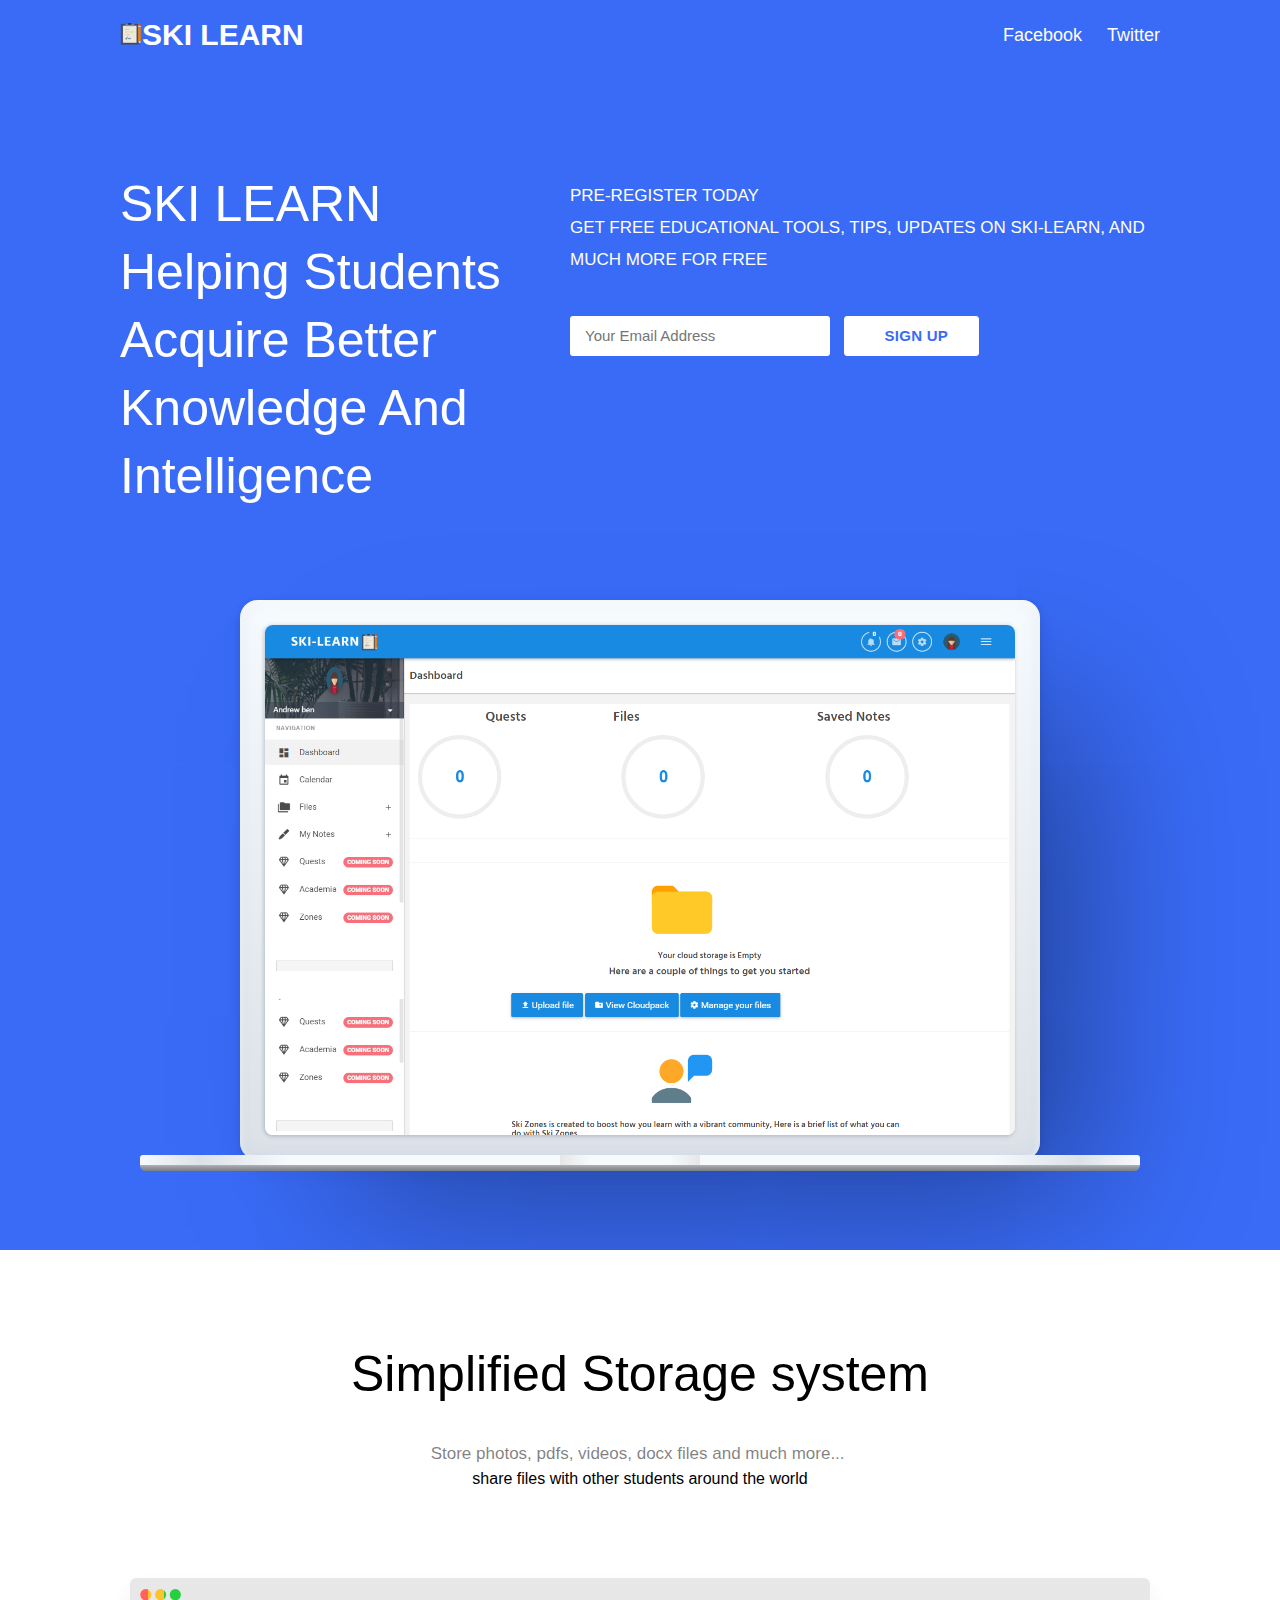
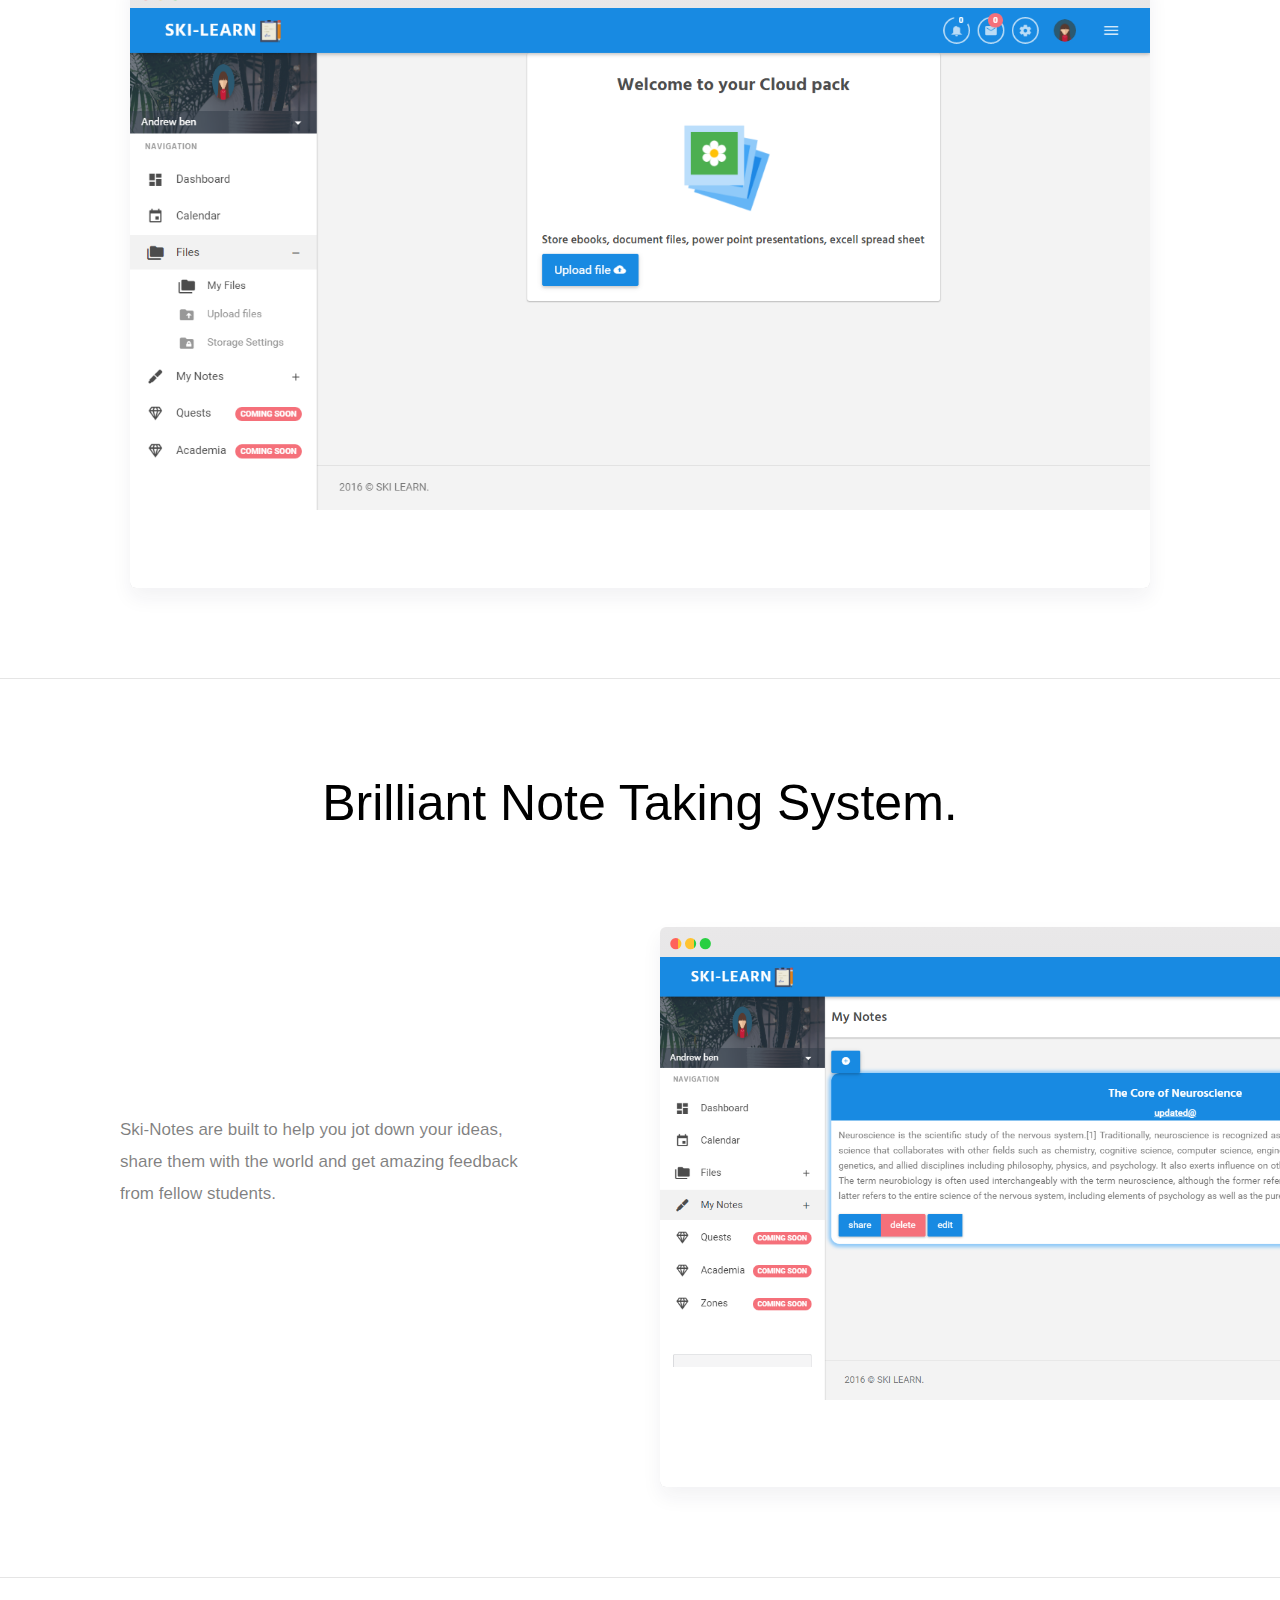
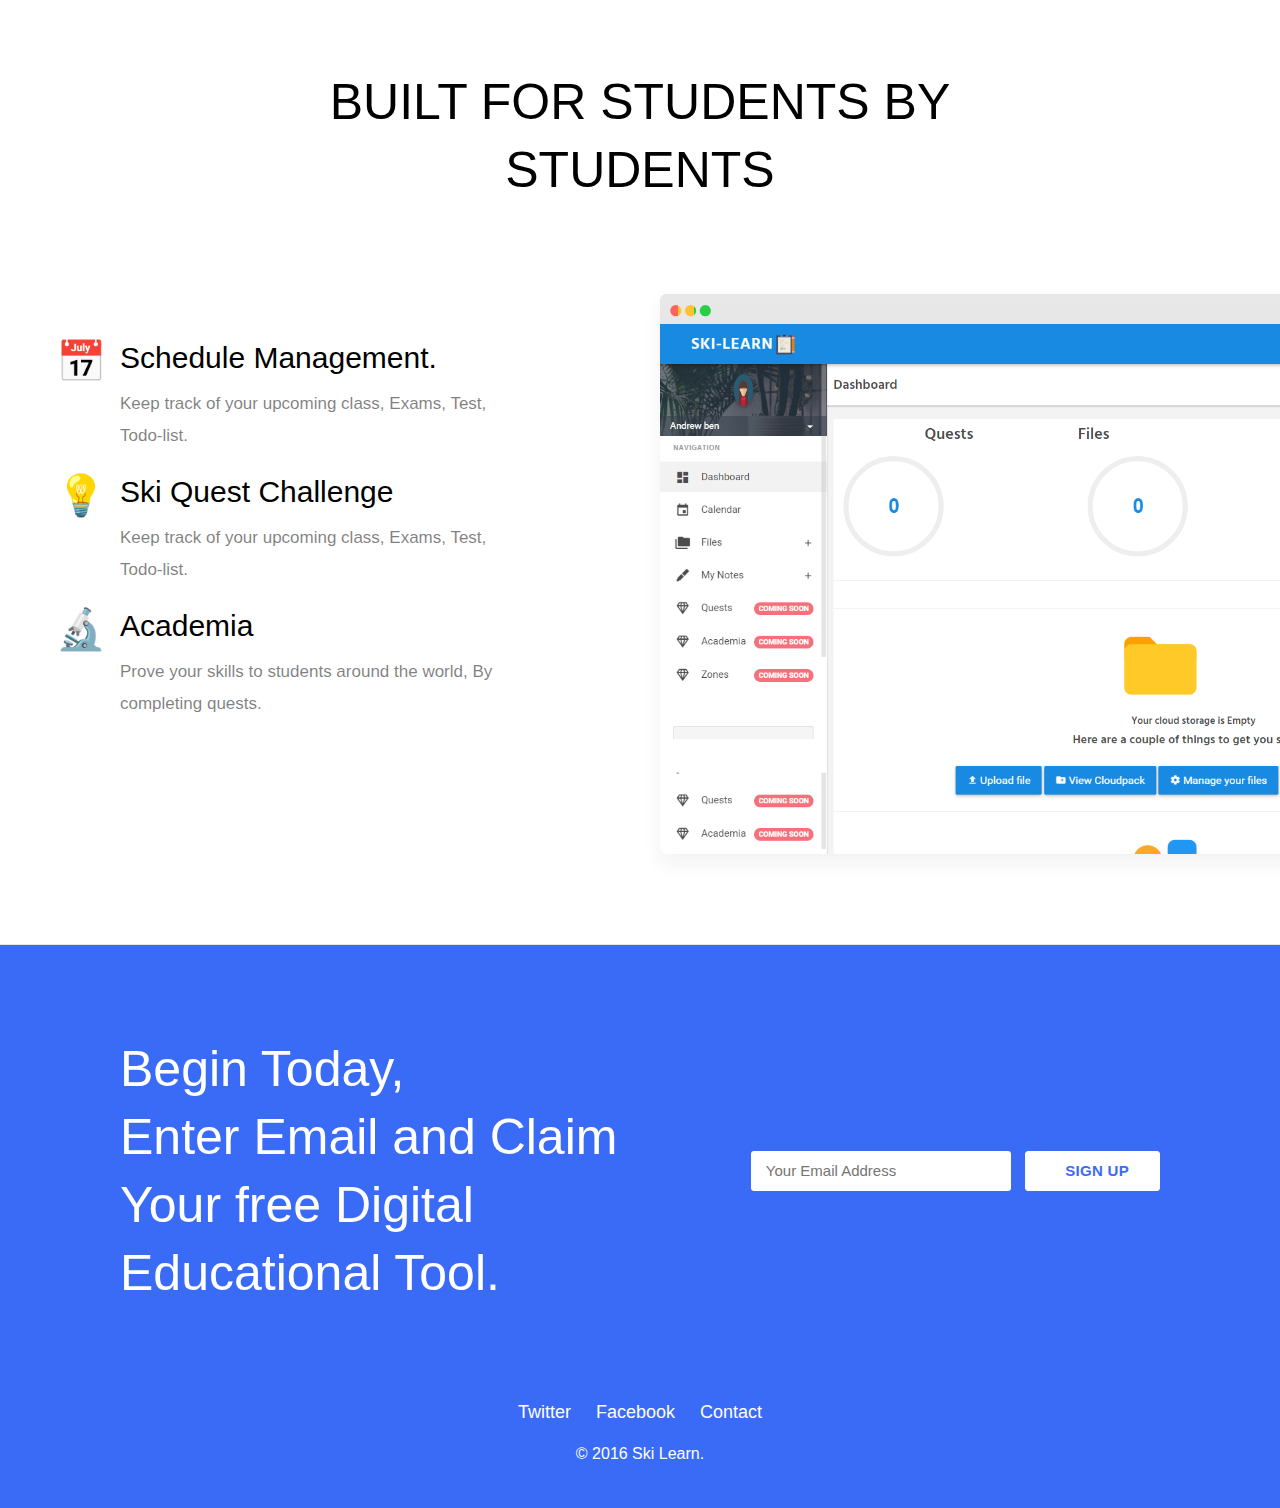
==== commit b9e07b09: "new design of pre launch page" ====
--- a/index.html
+++ b/index.html
@@ -1,120 +1,254 @@
-<!DOCTYPE html>
-<html>
-<head>
-	<title>SKI-LEARN - Learn More, Think More, Archive More</title>
-	<!-- META TAGS -->
-	<meta charset="utf-8">
-	<meta name="viewport" content="width=device-width, initial-scale=1.0">
-	<meta name="author" content="Ski Learn">
-	<meta name="description" content="Ski-Learn is a online educational platform the focuses on making learning easy">
-
-	<!-- STYLES -->
-	<link rel="stylesheet" href="assets/css/bootstrap.min.css">
-	<link rel="stylesheet" href="assets/css/animsition.min.css">
-	<link rel="stylesheet" href="assets/css/style.css">
-	<link rel="stylesheet" href="assets/css/material-kit.css">
-		<link rel="stylesheet" href="assets/css/font-awesome.min.css">
-</head>
-<body class="animsition">
-		<!-- HERO SECTION  -->
-	<div class="site-hero ">
-		<div class=" bird-box">
-			<div class="logo">
-
-		<ul class="slides">
-			<li>
-				<div><span class="small-title uppercase montserrat-text">Welcome To</span></div>
-				<div class="big-title uppercase montserrat-text">Ski-Learn</div>
-				<h3>An online platform that uses various machine learning algorithm to help students study Faster and better than before.</h3>
-				<a href="pre-register/signin.html" class="btn btn-info btn-raised btn-round">
-					Pre-Register
-				</a>
-				<a type="button" class="btn btn-info btn-raised btn-round">
-					Take Survey
-				</a><br>
-				<a href="https://twitter.com/basictechy" class="btn btn-success btn-raised btn-round">
-					Meet Andrew Ben Richard <i class="fa fa-twitter-square"></i>
-				</a>
-				<a type="button" class="btn btn-success btn-raised btn-round">
-					Crowd Fund Us @ Indiegogo <i class="fa fa-thumbs-up"></i>
-				</a>
-			</li>
-			<!-- <li>
-				<div><span class="small-title uppercase montserrat-text">Coming soon</span></div>
-				<div class="big-title uppercase montserrat-text">Feel free to Pre-register</div>
-				<p>You are free to pre-register to Ski-learn and also to take our questaionaire</p>
-				<a type="button" class="btn btn-info btn-raised">
-					Pre-Register
-				</a>
-				<a type="button" class="btn btn-info btn-raised">
-					Take Survey
-				</a>
-			</li> -->
-		</ul>
-<style media="screen">
-.willo {
-    color: #3EBDF6;
-    position: absolute;
-    top: 96%;
-    left: 31%;
-    font-size: x-large;
-    font-weight: bold;
-}
-</style>
-		</div>
-		<div class="col-md-12 willo" >
-			<p>
-				Coming to you by Andrew Ben Richard.
-			</p>
-		</div>
-		</div>
-	</div>
-
-	<!-- SCRIPTS -->
-	<script type="text/javascript" src="assets/js/jquery-2.1.4.min.js"></script>
-	<script type="text/javascript" src="assets/js/jquery.flexslider.js"></script>
-	<script type="text/javascript" src="assets/js/jquery.animsition.min.js"></script>
-	<script type="text/javascript" src="assets/js/wow.min.js"></script>
-	<script type="text/javascript" src="assets/js/main.js"></script>
-
-	<script type="text/javascript" charset="utf-8">
-		$(window).load(function() {
-			new WOW().init();
-
-			// initialise flexslider
-			$('.site-hero').flexslider({
-				animation: "fade",
-				directionNav: false,
-				controlNav: false,
-				keyboardNav: true,
-				slideToStart: 0,
-				animationLoop: true,
-				pauseOnHover: false,
-				slideshowSpeed: 4000,
-			});
-
-
-			// initialize isotope
-			var $container = $('.portfolio_container');
-			$container.isotope({
-				filter: '*',
-			});
-
-			$('.portfolio_filter a').click(function(){
-				$('.portfolio_filter .active').removeClass('active');
-				$(this).addClass('active');
-
-				var selector = $(this).attr('data-filter');
-				$container.isotope({
-					filter: selector,
-					animationOptions: {
-						duration: 500,
-						animationEngine : "jquery"
-					}
-				});
-				return false;
-			});
-		});
-	</script>
-</body>
-</html>
+<html>
+  <head>
+    <title>
+      Ski Learn - Learn More Do More Archive More.
+    </title>
+    <meta charSet="utf-8">
+    <meta name="viewport" content="width=device-width,initial-scale=1">
+ <meta charset="utf-8">
+        <meta name="viewport" content="width=device-width, initial-scale=1.0">
+        <meta name="description" content="Ski Learn, the perfect all in one learning platform.">
+        <meta name="author" content="Ski Learn">
+
+        <!-- App favicon -->
+        <link rel="shortcut icon" href="img/favicon.png">
+
+
+    <link rel="stylesheet" type="text/css" href="css/main.css">
+    <link rel="stylesheet" type="text/css" href="css/devices.css">
+     <script async src='https://pepper.swat.io/embed.js?[base64]'></script>
+     <style type="text/css">
+     img.nav-icon {
+    width: 22px;
+}
+</style>
+  </head>
+  <body>
+    <div class="cook template">
+      <header class="header themecolor-purple themefont-neutral">
+        <div class="container-lrg">
+          <div class="col-12 spread">
+            <div>
+              <a class="logo">
+                <img src="img/favicon.png" class="nav-icon">SKI LEARN
+              </a>
+            </div>
+            <div>
+              <a class="nav-link" href="http://facebook.com/skilearn">
+                Facebook
+              </a>
+              <a class="nav-link" href="http://twitter.com/skilearn">
+                Twitter
+              </a>
+            </div>
+          </div>
+        </div>
+        <div class="container-lrg flex">
+          <div class="col-5">
+            <h1 class="heading">
+              SKI LEARN<div>Helping Students Acquire Better Knowledge And Intelligence</div>
+            </h1>
+          </div>
+          <div class="col-7">
+            <h2 class="paragraph">
+              PRE-REGISTER TODAY&nbsp;<div>GET FREE EDUCATIONAL TOOLS, TIPS, UPDATES ON SKI-LEARN, AND MUCH MORE FOR FREE</div>
+            </h2>
+            <div class="ctas">
+                  <form action="http://github.us14.list-manage.com/subscribe/post?u=ca40a079847041f06a95a1950&amp;id=eba2d0ae43" method="post" name="mc-embedded-subscribe-form" class="validate" target="_blank" novalidate>
+                  <input class="ctas-input"  placeholder="Your Email Address" type="email" name="EMAIL" id="mce-EMAIL" required>
+                  <!-- real people should not fill this in and expect good things - do not remove this or risk form bot signups-->
+                  <div style="position: absolute; left: -5000px;" aria-hidden="true"><input type="text" name="b_ca40a079847041f06a95a1950_eba2d0ae43" tabindex="-1" value=""></div>
+                  <input type="submit" value="  Sign Up" name="subscribe" id="mc-embedded-subscribe" class="ctas-button">
+                  </form>
+        
+            </div>
+          </div>
+        </div>
+        <div class="container-lrg">
+          <div class="centerdevices col-12">
+            <div class="computerwrapper">
+              <div class="computer">
+                <div class="mask">
+                  <img class="mask-img" src="img/webapp.png">
+                </div>
+              </div>
+            </div>
+          </div>
+        </div>
+      </header>
+    </div>
+
+    <div class="feature1">
+      <div class="container-sml">
+        <div class="col-12 text-center">
+          <h3 class="heading">
+            Simplified Storage system
+          </h3>
+          <p class="paragraph">
+            Store photos, pdfs, videos, docx files and much more...&nbsp;<div>share files with other students around the world</div>
+          </p>
+        </div>
+      </div>
+      <div class="container-lrg centerdevices col-12">
+        <div class="browserwrapper">
+          <div class="browser">
+            <div class="mask">
+              <img class="mask-img" src="img/cloudpack.png">
+            </div>
+          </div>
+        </div>
+      </div>
+    </div>
+      <div class="feature5">
+      <div class="container-sml text-center">
+        <div class="col-12">
+          <h3 class="heading">
+            Brilliant Note Taking System.
+          </h3>
+        </div>
+      </div>
+      <div class="container-lrg flex">
+        <div class="col-5 centervertical">
+      <p class="paragraph">
+            Ski-Notes are built to help you jot down your ideas, share them with the world and get amazing feedback from fellow students.
+          </p>
+        </div>
+        <div class="col-1">
+        </div>
+        <div class="col-6">
+          <div class="sidedevices">
+            <div class="browserwrapper">
+              <div class="browser">
+                <div class="mask">
+                  <img class="mask-img" src="img/notes.png">
+                </div>
+              </div>
+            </div>
+          </div>
+        </div>
+      </div>
+    </div>
+    <div class="feature5">
+      <div class="container-sml text-center">
+        <div class="col-12">
+          <h3 class="heading">
+            BUILT FOR STUDENTS BY STUDENTS
+          </h3>
+        </div>
+      </div>
+      <div class="container-lrg flex">
+        <div class="col-5 centervertical">
+          <div class="steps">
+            <div class="emoji">
+              <b>
+                📅
+              </b>
+            </div>
+            <h3 class="subheading">
+              Schedule Management.
+            </h3>
+            <p class="paragraph">
+            Keep track of your upcoming class, Exams, Test, Todo-list.
+            </p>
+          </div>
+          <div class="steps">
+            <div class="emoji">
+              <b>
+                💡
+              </b>
+            </div>
+            <h3 class="subheading">
+              Ski Quest Challenge
+            </h3>
+            <p class="paragraph">
+              Keep track of your upcoming class, Exams, Test, Todo-list.
+            </p>
+          </div>
+          <div class="steps">
+            <div class="emoji">
+              <b>
+                🔬
+              </b>
+            </div>
+            <h3 class="subheading">
+              Academia&nbsp;
+            </h3>
+            <p class="paragraph">
+              Prove your skills to students around the world, By completing quests.
+            </p>
+          </div>
+        </div>
+        <div class="col-1">
+        </div>
+        <div class="col-6">
+          <div class="sidedevices">
+            <div class="browserwrapper">
+              <div class="browser">
+                <div class="mask">
+                  <img class="mask-img" src="img/webapp.png">
+                </div>
+              </div>
+            </div>
+          </div>
+        </div>
+      </div>
+    </div>
+<!-- 
+    <div class="socialproof">
+      <div class="container-sml">
+        <div class="flex text-center">
+          <div class="col-12">
+            <h4 class="subheading">
+              "What a time saver for startup founders...this can be one of the most awful and creative sinkholes that a team goes through... Bravo for making this hellish process a little better."
+            </h4>
+            <p class="paragraph">
+              Sean Howell - CEO @ Hornetapp
+            </p>
+          </div>
+        </div>
+      </div>
+    </div> -->
+    <div class="footer">
+      <div class="container-lrg center">
+        <div class="col-7">
+          <h5 class="heading">
+            Begin Today,<div>Enter Email and Claim Your free Digital Educational Tool.</div>
+          </h5>
+        </div>
+        <div class="col-5">
+          <div class="ctas text-right">
+         <form action="http://github.us14.list-manage.com/subscribe/post?u=ca40a079847041f06a95a1950&amp;id=eba2d0ae43" method="post" name="mc-embedded-subscribe-form" class="validate" target="_blank" novalidate>
+                  <input class="ctas-input"  placeholder="Your Email Address" type="email" name="EMAIL" id="mce-EMAIL" required>
+                  <!-- real people should not fill this in and expect good things - do not remove this or risk form bot signups-->
+                  <div style="position: absolute; left: -5000px;" aria-hidden="true"><input type="text" name="b_ca40a079847041f06a95a1950_eba2d0ae43" tabindex="-1" value=""></div>
+                  <input type="submit" value="  Sign Up" name="subscribe" id="mc-embedded-subscribe" class="ctas-button">
+                  </form>
+          </div>
+        </div>
+      </div>
+      <div class="container-sml footer-nav text-center">
+        <div class="col-12">
+          <div>
+            <a class="nav-link" href="http://twitter.com/skilearn">
+              Twitter
+            </a>
+            <a class="nav-link" href="http://facebook.com/skilearn">
+              Facebook
+            </a>
+            <a class="nav-link" href="mailto:skilearnng@gmail.com">
+              Contact
+            </a>
+             </div>
+          <br>
+          <div>
+            <span>
+              © 2016 Ski Learn.
+            </span>
+          </div>
+        </div>
+      </div>
+    </div>
+
+   
+  </body>
+</html>--- a/css/main.css
+++ b/css/main.css
@@ -0,0 +1,406 @@
+/*neutral*/
+* {
+	font-family: 'karla', sans-serif;
+}.footer,
+.header {
+	background: #396bf7;
+	color: white;
+}
+.ctas-button {
+	color: #396bf7;
+}@import url('https://fonts.googleapis.com/css?family=Karla:400,700');
+*,
+*:before,
+*:after {
+  margin: 0;
+  box-sizing: border-box;
+}
+body {
+  -webkit-font-smoothing: antialiased;
+}
+/*text*/
+.heading {
+  font-weight: 100;
+  font-size: 50px;
+  line-height: 68px;
+}
+@media (max-width: 900px) {
+.heading {
+    font-size: 32px;
+    line-height: 40px;
+  }
+}
+.subheading {
+  font-size: 30px;
+  line-height: 40px;
+  font-weight: 500;
+}
+@media (max-width: 900px) {
+  .subheading {
+    font-size: 26px;
+    line-height: 35px;
+  }
+}
+.paragraph {
+  font-size: 17px;
+  line-height: 32px;
+  font-weight: 100;
+}
+.heading + .paragraph {
+  margin-top: 30px;
+}
+.subheading + .paragraph {
+  margin-top: 10px;
+}
+p.paragraph {
+  color: rgba(0,0,0,.5);
+}
+.logo {
+  font-size: 30px;
+  line-height: 30px;
+  font-weight: 900;
+}
+@media (max-width: 420px) {
+  .logo {
+    font-size: 22px;
+  }
+}
+.nav-link2,
+.nav-link {
+  text-decoration: none;
+  font-size: 18px;
+  line-height: 30px;
+  color: inherit;
+}
+.nav-link:not(:first-of-type) {
+  margin-left: 20px;
+}
+.text-center {
+  text-align: center;
+}
+.text-right {
+  text-align: right;
+}
+/*flexbox styles*/
+.flex,
+.spread,
+.center,
+.right,
+.vertical,
+.centervertical {
+  display: flex;
+}
+.spread {
+  justify-content: space-between;
+}
+.center {
+  align-items: center;
+  justify-content: center;
+}
+.centervertical {
+  flex-direction: column;
+  justify-content: center;
+}
+.right {
+  justify-content: flex-end;
+}
+.vertical {
+  flex-direction: column;
+}
+/*grid*/
+.col-1,
+.col-2,
+.col-3,
+.col-4,
+.col-5,
+.col-6,
+.col-7,
+.col-8,
+.col-9,
+.col-10,
+.col-11,
+.col-12 {
+  padding: 0 20px;
+}
+.col-1 {width: 8.333333%;}
+.col-2 {width: 16.666667%;}
+.col-3 {width: 25%;}
+.col-4 {width: 33.333333%;}
+.col-5 {width: 41.666667%;}
+.col-6 {width: 50%;}
+.col-7 {width: 58.333333%;}
+.col-8 {width: 66.666667%;}
+.col-9 {width: 75%;}
+.col-10 {width: 83.333333%;}
+.col-11 {width: 91.666667%;}
+.col-12 {width: 100%;}
+
+/*containers*/
+.container-lrg,
+.container-sml {
+  margin: auto;
+  width: 100%;
+}
+.container-lrg {
+  max-width: 1080px;
+}
+.container-sml {
+  max-width: 700px;
+}
+.ctas {
+  margin: 40px 0 0 0;
+}
+.centerdevices,
+.sidedevices {
+  position: relative;
+}.cook .header {
+	padding: 20px 0 90px 0;
+	overflow: hidden;
+}
+.cook .heading {
+	margin: 120px 0 0 0;
+}
+.cook .paragraph {
+	margin: 130px 0 0 0;
+}
+.cook .centerdevices {
+	margin: 90px 0 0 0;
+}
+@media (max-width: 900px) {
+	.cook .flex {
+		flex-direction: column;
+	}
+	.cook	.heading {
+		margin-top: 60px;
+	}
+	.cook	.paragraph {
+		margin-top: 30px;
+	}
+	.cook	.col-5,
+	.cook	.col-7 {
+		width: 100%;
+	}
+}.ctas-input {
+	outline: none;
+	border: none;
+	border-radius: 3px;
+	font-size: 15px;
+	height: 40px;
+	line-height: 40px;
+	padding: 0 15px;
+	width: 260px;
+	display: inline-block;
+}
+.ctas-button {
+	display: inline-block;
+	margin: 0 0 0 10px;
+	height: 40px;
+	line-height: 38px;
+	padding: 0 30px;
+	background: #fff;
+	border-radius: 3px;
+	font-size: 15px;
+	font-weight: 600;
+	text-transform: uppercase;
+	letter-spacing: .3px;
+	border: 1px solid white;
+	text-decoration: none;
+}
+@media (max-width: 440px) {
+	.ctas-input,
+	.ctas-button {
+		display: block;
+		width: 100%;
+		text-align: center;
+	}
+	.ctas-button {
+		margin: 10px 0 0 0;
+	}
+}.socialproof {
+	padding: 90px 0;
+}.ctas-button,
+.ctas-button-2 {
+	display: inline-block;
+	height: 40px;
+	line-height: 38px;
+	padding: 0 30px;
+	background: #fff;
+	border-radius: 3px;
+	font-size: 15px;
+	font-weight: 600;
+	text-transform: uppercase;
+	letter-spacing: .3px;
+	border: 1px solid white;
+	text-decoration: none;
+}
+.ctas-button-2 {
+	background: transparent;
+	color: white;
+	margin: 0 0 0 10px;
+}
+@media (max-width: 440px) {
+	.ctas-button,
+	.ctas-button-2 {
+		display: block;
+		width: 100%;
+		text-align: center;
+	}
+	.ctas-button-2 {
+		margin: 10px 0 0 0;
+	}
+}.footer {
+	padding: 90px 0 45px;
+}
+.footer-nav {
+	padding-top: 90px;
+}
+.footer .ctas {
+	margin: 0;
+}
+@media (max-width: 900px) {
+	.footer .center {
+		flex-direction: column;
+	}
+	.footer .col-7,
+	.footer .col-5 {
+		width: 100%;
+	}
+	.footer .text-right {
+		text-align: left;
+	}
+	.footer .ctas {
+		margin-top: 30px;
+	}
+	.footer .nav-link {
+		display: inline-block;
+		margin: 0 10px;
+	}
+}.ctas-input {
+	outline: none;
+	border: none;
+	border-radius: 3px;
+	font-size: 15px;
+	height: 40px;
+	line-height: 40px;
+	padding: 0 15px;
+	width: 260px;
+	display: inline-block;
+}
+.ctas-button {
+	display: inline-block;
+	margin: 0 0 0 10px;
+	height: 40px;
+	line-height: 38px;
+	padding: 0 30px;
+	background: #fff;
+	border-radius: 3px;
+	font-size: 15px;
+	font-weight: 600;
+	text-transform: uppercase;
+	letter-spacing: .3px;
+	border: 1px solid white;
+	text-decoration: none;
+}
+@media (max-width: 440px) {
+	.ctas-input,
+	.ctas-button {
+		display: block;
+		width: 100%;
+		text-align: center;
+	}
+	.ctas-button {
+		margin: 10px 0 0 0;
+	}
+}.feature4 {
+	padding: 90px 0;
+	border-bottom: 1px solid rgba(0,0,0,.1);
+}
+@media (max-width: 900px) {
+	.feature4 .sidedevices {
+		min-height: inherit;
+		margin-top: 60px;
+	}
+	.feature4 .flex {
+		flex-direction: column;
+	}
+	.feature4	.col-5,
+	.feature4	.col-6 {
+		width: 100%;
+	}
+}.feature1 {
+	padding: 90px 0;
+	border-bottom: 1px solid rgba(0,0,0,.1);
+}
+.feature1	.centerdevices {
+	margin-top: 90px;
+}.feature5 {
+	padding: 90px 0;
+	overflow: hidden;
+	border-bottom: 1px solid rgba(0,0,0,.1);
+}
+.feature5 .sidedevices {
+	margin-top: 90px;
+}
+.feature5 .emoji {
+	width: 44px;
+	height: 44px;
+	position: absolute;
+	transform: translate3d(calc(-100% - 20px),0,0);
+	/*delete this*/
+	min-width: inherit;
+	z-index: 9999;
+}
+.feature5 .emoji b {
+	font-size: 40px;
+}
+.feature5 .steps:not(:last-of-type) {
+	margin-bottom: 20px;
+}
+@media (max-width: 900px) {
+	.feature5 .header-images {
+		min-height: inherit;
+		margin-top: 60px;
+	}
+	.feature5 .heading {
+		margin-bottom: 50px;
+	}
+	.feature5 .flex {
+		flex-direction: column;
+	}
+	.feature5 .centervertical {
+		flex-direction: row;
+	}
+	.feature5 .steps {
+		width: 33.33%;
+		padding: 0 20px;
+	}
+	.feature5 .emoji {
+		transform: none;
+		position: relative;
+	}
+	.feature5	.col-5,
+	.feature5	.col-6 {
+		width: 100%;
+	}
+}
+@media (max-width: 750px) {
+  .feature5 .centervertical {
+  	flex-wrap: wrap;
+  }
+  .feature5 .steps:nth-of-type(1) {
+  	width: 100%;
+  	margin-bottom: 30px;
+  }
+  .feature5 .steps:not(:nth-of-type(1)) {
+  	width: 50%;
+  }
+}
+@media (max-width: 500px) {
+	.feature5 .steps:nth-of-type(1) {
+		margin-bottom: 0;
+	}
+  .feature5 .steps:not(:nth-of-type(1)) {
+  	width: 100%;
+  	margin-top: 30px;
+  }
+}--- a/css/devices.css
+++ b/css/devices.css
@@ -0,0 +1,209 @@
+.centerdevices .computerwrapper .mask {
+	height: 100%;
+	width: 100%;
+	overflow: hidden;
+	border-radius: 8px;
+	box-shadow: -1px 1px 4px rgba(107,124,147,.45);
+	background: white;
+}
+.centerdevices .computerwrapper .mask-img {
+	width: 100%;
+	display: block;
+}
+.centerdevices .computerwrapper .computer {
+	width: 800px;
+	height: 560px;
+	background: linear-gradient(to bottom, rgba(247,251,254,1) 0%,rgba(221,226,232,1) 100%);
+	border-radius: 18px;
+	position: relative;
+	margin: auto;
+	box-shadow: inset 0 2px 7px 1px rgba(255,255,255,.5),inset 0 -5px 20px rgba(187,200,225,.35),0 2px 6px rgba(40,39,66,.14),0 10px 20px rgba(40,39,66,.06), 76px 75px 169px -35px rgba(0,0,0,0.4);
+	padding: 25px 25px;
+}
+.centerdevices .computerwrapper .computer:after,
+.centerdevices .computerwrapper .computer:before {
+	content: "";
+	position: absolute;
+	border-radius: 3px 3px 0 0;
+	width: calc(100% + 200px);
+	height: 10px;
+	background: linear-gradient(to right, rgba(246,250,253,1) 0%,rgba(221,226,233,1) 6%,rgba(246,250,253,1) 15%,rgba(246,250,253,1) 42%,rgba(230, 230, 230, 1) 42%,rgba(246,250,253,1) 45%,rgba(246,250,253,1) 53%,rgba(230, 230, 230, 1) 56%,rgba(246,250,253,1) 56%, rgba(246,250,253,1) 85%,rgba(221,226,233,1) 94%,rgba(246,250,253,1) 100%);
+	left: -100px;
+	bottom: -5px;
+}
+.centerdevices .computerwrapper .computer:before {
+	height: 6px;
+	bottom: -11px;
+	border-radius: 0 0 40px 40px;
+	background: #dde2e9;
+	box-shadow: inset 0px -25px 10px -20px rgba(0,0,0,.5);
+}
+@media screen and (max-width: 900px) {
+.centerdevices .computerwrapper .computer {
+		margin: auto;
+		width: 100%;
+		padding: 20px;
+		height: calc((100vw - 80px) * .75);
+	}
+}.sidedevices .browserwrapper .mask {
+	height: 100%;
+	width: 100%;
+	overflow: hidden;
+	background: white;
+}
+.sidedevices .browserwrapper .mask-img {
+	width: 100%;
+	display: block;
+}
+.sidedevices .browserwrapper .browser {
+	border-radius: 6px;
+	background: linear-gradient(to bottom, rgba(233,232,233,1) 0%,rgba(212,212,213,1) 100%);
+	background-size: 60px;
+	box-shadow: 0 10px 20px rgba(40,39,66,.06);
+	overflow: hidden;
+	width: 900px;
+	height: 560px;
+	z-index: 2;
+	padding: 30px 0 0 0;
+	top: 0;
+	left: 0;
+}
+.sidedevices .browserwrapper .browser:before {
+	content: "\25CF \25CF \25CF";
+	letter-spacing: -1px;
+	border-radius: 10px;
+	color: rgba(0,0,0,.05);
+	background: -webkit-linear-gradient(left, rgba(255,99,91,1) 0%,rgba(255,99,91,1) 35%,rgba(255,99,91,1) 35%,rgba(255,195,48,1) 35%,rgba(255,195,48,1) 66%,rgba(41,207,66,1) 66%,rgba(41,207,66,1) 100%);
+-webkit-background-clip: text;
+-webkit-text-fill-color: transparent;
+	font-size: 26px;
+	line-height: 30px;
+	height: 30px;
+	padding-left: 8px;
+	position: absolute;
+	top: 0;
+}
+
+@media screen and (max-width: 900px) {
+	.sidedevices .browserwrapper .header-images {
+		position: relative;
+		white-space: nowrap;
+		vertical-align: top;
+		overflow: scroll;
+		width: calc(100% + 40px);
+		margin: 0 0 0 -20px;
+		padding-bottom: 60px;
+		-webkit-overflow-scrolling: touch;
+	}	
+	.sidedevices .browserwrapper .browser {
+		width: 100%;
+		height: calc(100vw * .65);
+	}
+}.centerdevices .browserwrapper .mask {
+	height: 100%;
+	width: 100%;
+	overflow: hidden;
+	background: white;
+}
+.centerdevices .browserwrapper .mask-img {
+	width: 100%;
+	display: block;
+}
+.centerdevices .browserwrapper .browser {
+	border-radius: 6px;
+	background: linear-gradient(to bottom, rgba(233,232,233,1) 0%,rgba(212,212,213,1) 100%);
+	background-size: 60px;
+	box-shadow: 0 10px 20px rgba(40,39,66,.06);
+	overflow: hidden;
+	width: 1020px;
+	height: 610px;
+	z-index: 2;
+	padding: 30px 0 0 0;
+	margin: auto;
+}
+.centerdevices .browserwrapper .browser:before {
+	content: "\25CF \25CF \25CF";
+	letter-spacing: -1px;
+	border-radius: 10px;
+	color: rgba(0,0,0,.05);
+	background: -webkit-linear-gradient(left, rgba(255,99,91,1) 0%,rgba(255,99,91,1) 35%,rgba(255,99,91,1) 35%,rgba(255,195,48,1) 35%,rgba(255,195,48,1) 66%,rgba(41,207,66,1) 66%,rgba(41,207,66,1) 100%);
+	-webkit-background-clip: text;
+	-webkit-text-fill-color: transparent;
+	font-size: 26px;
+	line-height: 30px;
+	height: 30px;
+	padding-left: 8px;
+	position: absolute;
+	top: 0;
+}
+
+@media screen and (max-width: 1120px) {
+	.centerdevices .browserwrapper .header-images {
+		position: relative;
+		white-space: nowrap;
+		vertical-align: top;
+		overflow: scroll;
+		width: calc(100% + 40px);
+		margin: 0 0 0 -20px;
+		padding-bottom: 60px;
+		-webkit-overflow-scrolling: touch;
+	}	
+	.centerdevices .browserwrapper .browser {
+		width: 100%;
+		height: calc(100vw * .65);
+	}
+}.sidedevices .browserwrapper .mask {
+	height: 100%;
+	width: 100%;
+	overflow: hidden;
+	background: white;
+}
+.sidedevices .browserwrapper .mask-img {
+	width: 100%;
+	display: block;
+}
+.sidedevices .browserwrapper .browser {
+	border-radius: 6px;
+	background: linear-gradient(to bottom, rgba(233,232,233,1) 0%,rgba(212,212,213,1) 100%);
+	background-size: 60px;
+	box-shadow: 0 10px 20px rgba(40,39,66,.06);
+	overflow: hidden;
+	width: 900px;
+	height: 560px;
+	z-index: 2;
+	padding: 30px 0 0 0;
+	top: 0;
+	left: 0;
+}
+.sidedevices .browserwrapper .browser:before {
+	content: "\25CF \25CF \25CF";
+	letter-spacing: -1px;
+	border-radius: 10px;
+	color: rgba(0,0,0,.05);
+	background: -webkit-linear-gradient(left, rgba(255,99,91,1) 0%,rgba(255,99,91,1) 35%,rgba(255,99,91,1) 35%,rgba(255,195,48,1) 35%,rgba(255,195,48,1) 66%,rgba(41,207,66,1) 66%,rgba(41,207,66,1) 100%);
+-webkit-background-clip: text;
+-webkit-text-fill-color: transparent;
+	font-size: 26px;
+	line-height: 30px;
+	height: 30px;
+	padding-left: 8px;
+	position: absolute;
+	top: 0;
+}
+
+@media screen and (max-width: 900px) {
+	.sidedevices .browserwrapper .header-images {
+		position: relative;
+		white-space: nowrap;
+		vertical-align: top;
+		overflow: scroll;
+		width: calc(100% + 40px);
+		margin: 0 0 0 -20px;
+		padding-bottom: 60px;
+		-webkit-overflow-scrolling: touch;
+	}	
+	.sidedevices .browserwrapper .browser {
+		width: 100%;
+		height: calc(100vw * .65);
+	}
+}